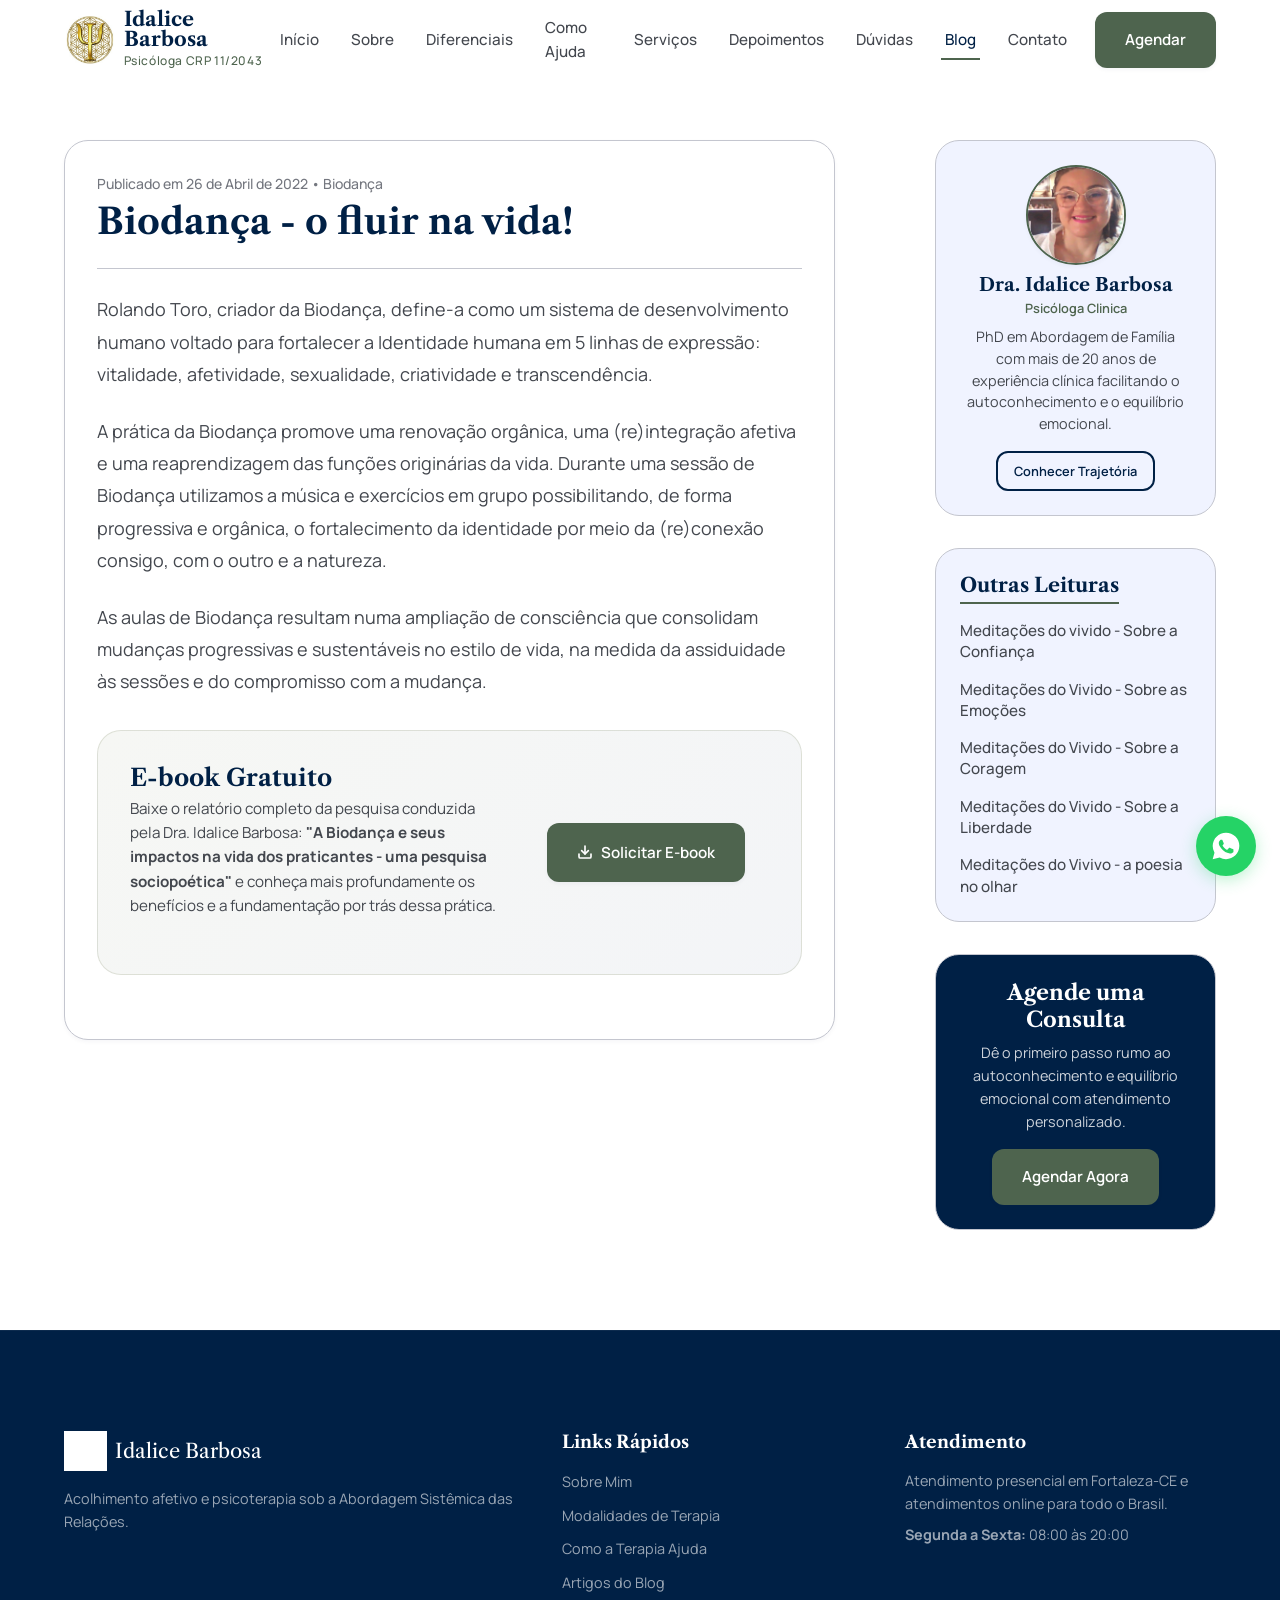
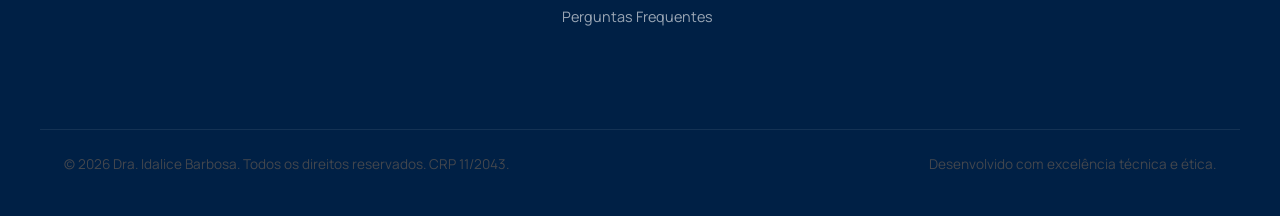
==== artigos/biodanca.html @ 225804a1 "first commit" ====
<!DOCTYPE html>
<html lang="pt-BR">
<head>
  <meta charset="utf-8">
  <meta name="viewport" content="width=device-width, initial-scale=1.0">
  <meta http-equiv="X-UA-Compatible" content="IE=edge">
  
  <!-- SEO Meta Tags -->
  <title>Biodança - O Fluir na Vida! | Dra. Idalice Barbosa</title>
  <meta name="description" content="Entenda o que é a Biodança, seus pilares de desenvolvimento humano e os impactos da prática na qualidade de vida e saúde.">
  
  <!-- Favicon -->
  <link rel="icon" type="image/x-icon" href="../assets/images/logo.png">

  <!-- CSS Stylesheets -->
  <link rel="stylesheet" href="../css/style.css">
  <style>
    /* Specific styles for article page layout */
    .article-page {
      padding-top: 140px;
      padding-bottom: var(--space-2xl);
    }
    .article-container {
      display: grid;
      grid-template-columns: 1fr;
      gap: var(--space-2xl);
      align-items: start;
    }
    @media (min-width: 992px) {
      .article-container {
        grid-template-columns: 2.2fr 0.8fr;
      }
    }
    .article-body {
      background-color: var(--color-bg-primary);
      border-radius: var(--radius-lg);
      padding: var(--space-xl);
      box-shadow: var(--shadow-sm);
      border: 1px solid var(--border-color);
    }
    .article-header {
      margin-bottom: var(--space-lg);
      border-bottom: 1px solid var(--border-color);
      padding-bottom: var(--space-md);
    }
    .article-meta {
      font-size: 0.875rem;
      color: var(--color-text-light);
      margin-bottom: var(--space-xs);
      font-weight: 500;
    }
    .article-title {
      font-size: 2.25rem;
      color: var(--color-primary);
      margin-bottom: var(--space-sm);
      line-height: 1.25;
    }
    .article-content {
      font-size: 1.125rem;
      line-height: 1.8;
      color: var(--color-text-medium);
    }
    .article-content p {
      margin-bottom: var(--space-lg);
    }
    
    /* Ebook Card CTA within article */
    .ebook-promo-card {
      background: linear-gradient(135deg, rgba(79, 98, 40, 0.05) 0%, rgba(25, 54, 105, 0.05) 100%);
      border: 1px solid rgba(79, 98, 40, 0.15);
      border-radius: var(--radius-lg);
      padding: var(--space-xl);
      margin: var(--space-xl) 0;
      display: grid;
      grid-template-columns: 1fr;
      gap: var(--space-lg);
      align-items: center;
    }
    @media (min-width: 768px) {
      .ebook-promo-card {
        grid-template-columns: 1.8fr 1.2fr;
      }
    }
    .ebook-promo-title {
      font-family: var(--font-heading);
      color: var(--color-primary);
      font-size: 1.5rem;
      margin-bottom: var(--space-xs);
    }
    .ebook-promo-desc {
      font-size: 0.95rem;
      color: var(--color-text-medium);
      line-height: 1.6;
    }
    
    /* Sidebar styles */
    .sidebar {
      display: flex;
      flex-direction: column;
      gap: var(--space-xl);
    }
    .sidebar-widget {
      background-color: var(--color-bg-secondary);
      border: 1px solid var(--border-color);
      border-radius: var(--radius-lg);
      padding: var(--space-lg);
    }
    .sidebar-widget-title {
      font-size: 1.25rem;
      color: var(--color-primary);
      margin-bottom: var(--space-md);
      border-bottom: 2px solid var(--color-accent);
      padding-bottom: 4px;
      display: inline-block;
    }
    .sidebar-profile {
      text-align: center;
    }
    .sidebar-profile-img {
      width: 100px;
      height: 100px;
      border-radius: var(--radius-full);
      object-fit: cover;
      margin: 0 auto var(--space-sm) auto;
      box-shadow: var(--shadow-sm);
      border: 2px solid var(--color-accent);
    }
    .sidebar-profile-name {
      font-family: var(--font-heading);
      font-size: 1.15rem;
      font-weight: 700;
      color: var(--color-primary);
      margin-bottom: 2px;
    }
    .sidebar-profile-title {
      font-size: 0.8rem;
      color: var(--color-accent);
      font-weight: 600;
      margin-bottom: var(--space-sm);
    }
    .sidebar-profile-desc {
      font-size: 0.9rem;
      line-height: 1.5;
      color: var(--color-text-medium);
      margin-bottom: var(--space-md);
    }
    .sidebar-list {
      list-style: none;
      display: flex;
      flex-direction: column;
      gap: var(--space-md);
    }
    .sidebar-list-item a {
      font-size: 0.95rem;
      font-weight: 500;
      color: var(--color-text-medium);
      display: block;
      line-height: 1.4;
    }
    .sidebar-list-item a:hover {
      color: var(--color-accent);
    }
    .sidebar-cta-widget {
      background: linear-gradient(135deg, var(--color-primary) 0%, var(--color-bg-dark) 100%);
      color: var(--color-text-white);
      text-align: center;
    }
    .sidebar-cta-widget h3 {
      color: var(--color-text-white);
      font-size: 1.35rem;
      margin-bottom: var(--space-sm);
    }
    .sidebar-cta-widget p {
      color: rgba(255, 255, 255, 0.8);
      font-size: 0.9rem;
      margin-bottom: var(--space-md);
    }
  </style>
</head>
<body>

  <!-- ==========================================================================
       HEADER & NAVIGATION
       ========================================================================== -->
  <header class="header header-scrolled">
    <div class="container header-container">
      <a href="../index.html#top" class="logo-link" aria-label="Voltar à página inicial">
        <img src="../assets/images/logo.png" alt="Logotipo Dra. Idalice Barbosa" class="logo-img">
        <div class="logo-text">
          <span class="logo-title">Idalice Barbosa</span>
          <span class="logo-subtitle">Psicóloga CRP 11/2043</span>
        </div>
      </a>

      <!-- Desktop Navigation Menu -->
      <nav class="nav-menu" aria-label="Menu principal">
        <a href="../index.html#top" class="nav-link">Início</a>
        <a href="../index.html#sobre" class="nav-link">Sobre</a>
        <a href="../index.html#diferenciais" class="nav-link">Diferenciais</a>
        <a href="../index.html#como-ajuda" class="nav-link">Como Ajuda</a>
        <a href="../index.html#servicos" class="nav-link">Serviços</a>
        <a href="../index.html#depoimentos" class="nav-link">Depoimentos</a>
        <a href="../index.html#faq" class="nav-link">Dúvidas</a>
        <a href="../index.html#blog" class="nav-link active">Blog</a>
        <a href="../index.html#contato" class="nav-link">Contato</a>
        <a href="#agendar" class="btn btn-accent open-modal-btn">Agendar</a>
      </nav>

      <!-- Mobile Hamburger Button -->
      <button class="burger-btn" aria-label="Abrir menu" aria-controls="mobile-navigation" aria-expanded="false">
        <span class="burger-line"></span>
        <span class="burger-line"></span>
        <span class="burger-line"></span>
      </button>
    </div>

    <!-- Mobile Navigation Drawer -->
    <nav class="mobile-nav" id="mobile-navigation" aria-label="Menu mobile">
      <a href="../index.html#top" class="mobile-nav-link">Início</a>
      <a href="../index.html#sobre" class="mobile-nav-link">Sobre</a>
      <a href="../index.html#diferenciais" class="mobile-nav-link">Diferenciais</a>
      <a href="../index.html#como-ajuda" class="mobile-nav-link">Como Ajuda</a>
      <a href="../index.html#servicos" class="mobile-nav-link">Serviços</a>
      <a href="../index.html#depoimentos" class="mobile-nav-link">Depoimentos</a>
      <a href="../index.html#faq" class="mobile-nav-link">Dúvidas</a>
      <a href="../index.html#blog" class="mobile-nav-link active">Blog</a>
      <a href="../index.html#contato" class="mobile-nav-link">Contato</a>
      <a href="#agendar" class="btn btn-accent open-modal-btn" style="margin-top: var(--space-md);">Agendar Consulta</a>
    </nav>
    <div class="mobile-nav-overlay" aria-hidden="true"></div>
  </header>

  <!-- ==========================================================================
       MAIN CONTENT - ARTICLE
       ========================================================================== -->
  <main class="article-page">
    <div class="container article-container">
      <!-- Article Body -->
      <article class="article-body">
        <div class="article-header">
          <div class="article-meta">Publicado em 26 de Abril de 2022 • Biodança</div>
          <h1 class="article-title">Biodança - o fluir na vida!</h1>
        </div>
        <div class="article-content">
          <p>Rolando Toro, criador da Biodança, define-a como um sistema de desenvolvimento humano voltado para fortalecer a Identidade humana em 5 linhas de expressão: vitalidade, afetividade, sexualidade, criatividade e transcendência.</p>
          <p>A prática da Biodança promove uma renovação orgânica, uma (re)integração afetiva e uma reaprendizagem das funções originárias da vida. Durante uma sessão de Biodança utilizamos a música e exercícios em grupo possibilitando, de forma progressiva e orgânica, o fortalecimento da identidade por meio da (re)conexão consigo, com o outro e a natureza.</p>
          <p>As aulas de Biodança resultam numa ampliação de consciência que consolidam mudanças progressivas e sustentáveis no estilo de vida, na medida da assiduidade às sessões e do compromisso com a mudança.</p>
          
          <div class="ebook-promo-card">
            <div>
              <h3 class="ebook-promo-title">E-book Gratuito</h3>
              <p class="ebook-promo-desc">Baixe o relatório completo da pesquisa conduzida pela Dra. Idalice Barbosa: <strong>"A Biodança e seus impactos na vida dos praticantes - uma pesquisa sociopoética"</strong> e conheça mais profundamente os benefícios e a fundamentação por trás dessa prática.</p>
            </div>
            <div style="text-align: center;">
              <a href="https://wa.me/558599381776?text=Olá%20Dra.%20Idalice!%20Gostaria%20de%20receber%20o%20e-book%20da%20sua%20pesquisa%20sobre%20Biodança%20e%20seus%20impactos." target="_blank" rel="noopener noreferrer" class="btn btn-accent" style="display: inline-flex; align-items: center; justify-content: center; gap: 8px;">
                <svg xmlns="http://www.w3.org/2000/svg" width="16" height="16" viewBox="0 0 24 24" fill="none" stroke="currentColor" stroke-width="2.5" stroke-linecap="round" stroke-linejoin="round"><path d="M21 15v4a2 2 0 0 1-2 2H5a2 2 0 0 1-2-2v-4"></path><polyline points="7 10 12 15 17 10"></polyline><line x1="12" y1="15" x2="12" y2="3"></line></svg>
                Solicitar E-book
              </a>
            </div>
          </div>
        </div>
      </article>

      <!-- Sidebar -->
      <aside class="sidebar">
        <!-- Profile Widget -->
        <div class="sidebar-widget sidebar-profile">
          <img src="../assets/images/profile.png" alt="Dra. Idalice Barbosa" class="sidebar-profile-img">
          <h4 class="sidebar-profile-name">Dra. Idalice Barbosa</h4>
          <div class="sidebar-profile-title">Psicóloga Clinica</div>
          <p class="sidebar-profile-desc">PhD em Abordagem de Família com mais de 20 anos de experiência clínica facilitando o autoconhecimento e o equilíbrio emocional.</p>
          <a href="../index.html#sobre" class="btn btn-secondary" style="font-size: 0.8rem; padding: 0.5rem 1rem; min-height: auto;">Conhecer Trajetória</a>
        </div>

        <!-- Read More Widget -->
        <div class="sidebar-widget">
          <h4 class="sidebar-widget-title">Outras Leituras</h4>
          <ul class="sidebar-list">
            <li class="sidebar-list-item"><a href="confianca.html">Meditações do vivido - Sobre a Confiança</a></li>
            <li class="sidebar-list-item"><a href="emocoes.html">Meditações do Vivido - Sobre as Emoções</a></li>
            <li class="sidebar-list-item"><a href="coragem.html">Meditações do Vivido - Sobre a Coragem</a></li>
            <li class="sidebar-list-item"><a href="liberdade.html">Meditações do Vivido - Sobre a Liberdade</a></li>
            <li class="sidebar-list-item"><a href="poesia.html">Meditações do Vivivo - a poesia no olhar</a></li>
          </ul>
        </div>

        <!-- CTA Widget -->
        <div class="sidebar-widget sidebar-cta-widget">
          <h3>Agende uma Consulta</h3>
          <p>Dê o primeiro passo rumo ao autoconhecimento e equilíbrio emocional com atendimento personalizado.</p>
          <a href="#agendar" class="btn btn-accent open-modal-btn">Agendar Agora</a>
        </div>
      </aside>
    </div>
  </main>

  <!-- ==========================================================================
       FOOTER (RODAPÉ)
       ========================================================================== -->
  <footer class="footer">
    <div class="container footer-grid">
      <div class="footer-brand">
        <div class="footer-logo">
          <img src="../assets/images/logo.png" alt="Logo Dra. Idalice Barbosa" class="footer-logo-img">
          <span class="footer-logo-title">Idalice Barbosa</span>
        </div>
        <p style="color: rgba(255, 255, 255, 0.6); font-size: 0.9rem; margin-top: 8px;">Acolhimento afetivo e psicoterapia sob a Abordagem Sistêmica das Relações.</p>
      </div>

      <div>
        <h3 class="footer-links-title">Links Rápidos</h3>
        <ul class="footer-links-list">
          <li><a href="../index.html#sobre" class="footer-link">Sobre Mim</a></li>
          <li><a href="../index.html#servicos" class="footer-link">Modalidades de Terapia</a></li>
          <li><a href="../index.html#como-ajuda" class="footer-link">Como a Terapia Ajuda</a></li>
          <li><a href="../index.html#blog" class="footer-link">Artigos do Blog</a></li>
          <li><a href="../index.html#faq" class="footer-link">Perguntas Frequentes</a></li>
        </ul>
      </div>

      <div>
        <h3 class="footer-links-title">Atendimento</h3>
        <p style="color: rgba(255, 255, 255, 0.6); font-size: 0.9rem; margin-bottom: 8px;">Atendimento presencial em Fortaleza-CE e atendimentos online para todo o Brasil.</p>
        <p style="color: rgba(255, 255, 255, 0.6); font-size: 0.9rem;"><strong>Segunda a Sexta:</strong> 08:00 às 20:00</p>
      </div>
    </div>

    <div class="container footer-bottom">
      <p>&copy; 2026 Dra. Idalice Barbosa. Todos os direitos reservados. CRP 11/2043.</p>
      <p>Desenvolvido com excelência técnica e ética.</p>
    </div>
  </footer>

  <!-- ==========================================================================
       FLOATING WHATSAPP BUTTON
       ========================================================================== -->
  <a href="https://wa.me/558599381776" class="whatsapp-float" target="_blank" rel="noopener noreferrer" aria-label="Falar conosco no WhatsApp">
    <svg class="whatsapp-float-icon" viewBox="0 0 24 24" fill="currentColor">
      <path d="M12.012 2c-5.506 0-9.989 4.478-9.99 9.984a9.96 9.96 0 001.333 4.993L2 22l5.233-1.371a9.936 9.936 0 004.777 1.223h.005c5.505 0 9.99-4.478 9.99-9.984 0-2.669-1.038-5.176-2.924-7.062C17.195 3.018 14.685 2 12.012 2zm5.799 14.186c-.255.72-1.487 1.41-2.037 1.484-.5.068-1.147.126-3.328-.731-2.791-1.099-4.59-3.955-4.73-4.143-.14-.188-1.127-1.499-1.127-2.859 0-1.36.707-2.029.962-2.302.254-.274.554-.342.738-.342.185 0 .37.001.53.009.168.008.397-.033.62.512.228.557.78 1.901.848 2.037.067.137.112.296.022.478-.09.182-.136.296-.272.455-.136.159-.286.356-.408.478-.137.137-.28.285-.12.56.16.274.707 1.164 1.516 1.884.64.57 1.184.945 1.488 1.082.304.137.48.114.661-.09.182-.205.78-.91.988-1.22.208-.31.416-.25.702-.148.286.103 1.815.856 2.127 1.01.312.155.52.229.596.36.076.13.076.755-.179 1.474z"/>
    </svg>
  </a>

  <!-- ==========================================================================
       APPOINTMENT MODAL FORM
       ========================================================================== -->
  <div class="modal" id="appointment-modal" aria-hidden="true" role="dialog" aria-labelledby="modal-title">
    <div class="modal-content">
      <div class="modal-header">
        <h3 id="modal-title">Solicitar Agendamento</h3>
        <button class="modal-close-btn" aria-label="Fechar modal">
          <svg xmlns="http://www.w3.org/2000/svg" width="24" height="24" viewBox="0 0 24 24" fill="none" stroke="currentColor" stroke-width="2" stroke-linecap="round" stroke-linejoin="round"><line x1="18" y1="6" x2="6" y2="18"></line><line x1="6" y1="6" x2="18" y2="18"></line></svg>
        </button>
      </div>
      <div class="modal-body">
        <form class="modal-form">
          <div class="form-group">
            <label for="form-name" class="form-label">Seu Nome Completo *</label>
            <input type="text" id="form-name" class="form-control" required placeholder="Digite seu nome completo">
          </div>
          <div class="form-group">
            <label for="form-phone" class="form-label">Seu Telefone / WhatsApp *</label>
            <input type="tel" id="form-phone" class="form-control" required placeholder="(85) 99999-9999">
          </div>
          <div class="form-group">
            <label for="form-service" class="form-label">Serviço de Interesse *</label>
            <select id="form-service" class="form-control" required>
              <option value="" disabled selected>Selecione um serviço</option>
              <option value="Terapia particular">Terapia particular (Fortaleza ou Online)</option>
              <option value="Conflito Familiar em foco">Conflito Familiar em foco</option>
              <option value="Constelação Familiar">Constelação Familiar</option>
              <option value="Dúvidas gerais">Outros serviços / Dúvidas</option>
            </select>
          </div>
          <div class="form-group">
            <label for="form-message" class="form-label">Mensagem ou Observação</label>
            <textarea id="form-message" class="form-control" rows="4" placeholder="Ex: Gostaria de atendimento online no turno da noite..."></textarea>
          </div>
          <button type="submit" class="btn btn-primary" style="width: 100%; justify-content: center; margin-top: var(--space-md);">
            Enviar Solicitação por WhatsApp
          </button>
        </form>
      </div>
    </div>
  </div>

  <!-- JavaScript Scripts -->
  <script src="../js/main.js"></script>
</body>
</html>
---- css/style.css ----
@import url('https://fonts.googleapis.com/css2?family=Libre+Caslon+Text:ital,wght@0,400;0,700;1,400&family=Manrope:wght@400;500;600;700&display=swap');

/* ==========================================================================
   DESIGN SYSTEM - DRA. IDALICE BARBOSA (v3 — Organic Edition)
   ========================================================================== */

:root {
  /* ── New Brand Palette (matches reference design) ── */
  --color-primary:         #002045;   /* Deep Navy */
  --color-primary-light:   #d6e3ff;   /* Primary Fixed */
  --color-primary-medium:  #455f88;
  --color-accent:          #4e644e;   /* Sage Green (secondary) */
  --color-accent-light:    #cee6cb;   /* Secondary container */
  --color-accent-medium:   #374c38;

  /* New semantic color tokens (from reference palette) */
  --c-primary:             #002045;
  --c-secondary:           #4e644e;
  --c-secondary-fixed:     #d0e9ce;
  --c-secondary-container: #cee6cb;
  --c-primary-container:   #1a365d;
  --c-on-primary:          #ffffff;
  --c-on-secondary:        #ffffff;
  --c-surface:             #f9f9ff;
  --c-surface-low:         #f0f3ff;
  --c-surface-container:   #e7eeff;
  --c-surface-high:        #dee8ff;
  --c-on-surface:          #111c2c;
  --c-on-surface-variant:  #43474e;
  --c-outline:             #74777f;
  --c-outline-variant:     #c4c6cf;

  /* Legacy alias (keeps existing sections working) */
  --color-bg-primary:      #ffffff;
  --color-bg-secondary:    #f0f3ff;
  --color-bg-dark:         #002045;
  --color-bg-glass:        rgba(255, 255, 255, 0.85);
  --color-text-dark:       #111c2c;
  --color-text-medium:     #43474e;
  --color-text-light:      #74777f;
  --color-text-white:      #ffffff;
  --border-color:          #c4c6cf;
  --border-glass:          rgba(0, 32, 69, 0.08);
  --ring-color:            hsla(218, 62%, 25%, 0.15);

  /* ── New Typography ── */
  --font-heading: 'Libre Caslon Text', serif;
  --font-body:    'Manrope', sans-serif;

  /* ── Spacing ── */
  --space-xs:  0.25rem;
  --space-sm:  0.5rem;
  --space-md:  1rem;
  --space-lg:  1.5rem;
  --space-xl:  2rem;
  --space-2xl: 3.75rem;
  --space-3xl: 5rem;

  /* ── Shadows ── */
  --shadow-sm: 0 2px 4px rgba(0, 32, 69, 0.04);
  --shadow-md: 0 8px 24px rgba(0, 32, 69, 0.08);
  --shadow-lg: 0 16px 36px rgba(0, 32, 69, 0.12);
  --shadow-xl: 0 24px 50px rgba(0, 32, 69, 0.16);

  /* ── Border Radius ── */
  --radius-sm:   6px;
  --radius-md:   12px;
  --radius-lg:   24px;
  --radius-full: 9999px;

  /* ── Transitions ── */
  --transition-fast:   150ms cubic-bezier(0.4, 0, 0.2, 1);
  --transition-normal: 300ms cubic-bezier(0.4, 0, 0.2, 1);
  --transition-slow:   500ms cubic-bezier(0.22, 1, 0.36, 1);
}


/* ==========================================================================
   RESET & BASE STYLES
   ========================================================================== */

*, *::before, *::after {
  box-sizing: border-box;
  margin: 0;
  padding: 0;
}

html {
  font-size: 16px;
  scroll-behavior: smooth;
  -webkit-text-size-adjust: 100%;
}

body {
  font-family: var(--font-body);
  font-size: 1rem;
  line-height: 1.6;
  color: var(--color-text-dark);
  background-color: var(--color-bg-primary);
  overflow-x: hidden;
  -webkit-font-smoothing: antialiased;
  -moz-osx-font-smoothing: grayscale;
}

/* Typography Base */
h1, h2, h3, h4, h5, h6 {
  font-family: var(--font-heading);
  color: var(--color-primary);
  line-height: 1.25;
  font-weight: 700;
}

h1 { font-size: 2.5rem; }
h2 { font-size: 2rem; }
h3 { font-size: 1.5rem; }
h4 { font-size: 1.25rem; }

p {
  color: var(--color-text-medium);
  margin-bottom: 1rem;
}

a {
  color: inherit;
  text-decoration: none;
  transition: var(--transition-fast);
}

img {
  max-width: 100%;
  height: auto;
  display: block;
}

button, input, textarea, select {
  font: inherit;
}

/* Accessibility */
:focus-visible {
  outline: 3px solid var(--color-accent);
  outline-offset: 3px;
}

.sr-only {
  position: absolute;
  width: 1px;
  height: 1px;
  padding: 0;
  margin: -1px;
  overflow: hidden;
  clip: rect(0, 0, 0, 0);
  border: 0;
}

.cursor-pointer {
  cursor: pointer;
}

/* ==========================================================================
   LAYOUT UTILITIES
   ========================================================================== */

.container {
  width: 100%;
  max-width: 1200px;
  margin-left: auto;
  margin-right: auto;
  padding-left: var(--space-lg);
  padding-right: var(--space-lg);
}

.section {
  padding-top: var(--space-2xl);
  padding-bottom: var(--space-2xl);
}

.section-bg {
  background-color: var(--color-bg-secondary);
}

.text-center { text-align: center; }

/* Grid System */
.grid-2 {
  display: grid;
  grid-template-columns: 1fr;
  gap: var(--space-xl);
}

.grid-3 {
  display: grid;
  grid-template-columns: 1fr;
  gap: var(--space-lg);
}

/* Flex Alignments */
.flex-center {
  display: flex;
  justify-content: center;
  align-items: center;
}

/* Section Headers */
.section-header {
  max-width: 700px;
  margin: 0 auto var(--space-2xl) auto;
}

.section-tag {
  font-family: var(--font-body);
  font-size: 0.875rem;
  font-weight: 600;
  text-transform: uppercase;
  letter-spacing: 0.1em;
  color: var(--color-accent);
  margin-bottom: var(--space-xs);
  display: inline-block;
}

.section-title {
  margin-bottom: var(--space-sm);
  position: relative;
}

.section-subtitle {
  font-size: 1.125rem;
  color: var(--color-text-medium);
  font-weight: 400;
}

/* ==========================================================================
   BUTTONS & CTAS
   ========================================================================== */

.btn {
  display: inline-flex;
  align-items: center;
  justify-content: center;
  padding: 0.875rem 1.75rem;
  border-radius: var(--radius-md);
  font-weight: 600;
  font-size: 0.95rem;
  transition: all var(--transition-normal);
  cursor: pointer;
  border: 2px solid transparent;
  text-align: center;
  min-height: 48px; /* Touch target */
}

.btn-primary {
  background-color: var(--color-primary);
  color: var(--color-text-white);
  box-shadow: var(--shadow-sm);
}

.btn-primary:hover {
  background-color: var(--color-primary-medium);
  transform: translateY(-2px);
  box-shadow: var(--shadow-md);
}

.btn-secondary {
  background-color: transparent;
  color: var(--color-primary);
  border-color: var(--color-primary);
}

.btn-secondary:hover {
  background-color: var(--color-primary-light);
  transform: translateY(-2px);
}

.btn-accent {
  background-color: var(--color-accent);
  color: var(--color-text-white);
  box-shadow: var(--shadow-sm);
}

.btn-accent:hover {
  background-color: var(--color-accent-medium);
  transform: translateY(-2px);
  box-shadow: var(--shadow-md);
}

.btn-outline-white {
  background-color: transparent;
  color: var(--color-text-white);
  border-color: var(--color-text-white);
}

.btn-outline-white:hover {
  background-color: var(--color-text-white);
  color: var(--color-primary);
  transform: translateY(-2px);
}

.btn-group {
  display: flex;
  flex-direction: column;
  gap: var(--space-sm);
  margin-top: var(--space-md);
}

/* ==========================================================================
   HEADER & NAVIGATION
   ========================================================================== */

.header {
  position: fixed;
  top: 0;
  left: 0;
  right: 0;
  z-index: 1000;
  background-color: transparent;
  border-bottom: 1px solid transparent;
  transition: all var(--transition-normal);
}

.header-scrolled {
  background-color: var(--color-bg-glass);
  backdrop-filter: blur(12px);
  box-shadow: var(--shadow-sm);
  border-bottom: 1px solid var(--border-glass);
}

.header-container {
  display: flex;
  justify-content: space-between;
  align-items: center;
  height: 80px;
  transition: height var(--transition-normal);
}

.header-scrolled .header-container {
  height: 64px;
}

.logo-link {
  display: flex;
  align-items: center;
  gap: var(--space-sm);
}

.logo-img {
  height: 48px;
  width: auto;
  transition: height var(--transition-normal);
}

.header-scrolled .logo-img {
  height: 40px;
}

.logo-text {
  display: flex;
  flex-direction: column;
}

.logo-title {
  font-family: var(--font-heading);
  font-size: 1.25rem;
  font-weight: 700;
  color: var(--color-primary);
  line-height: 1;
}

.logo-subtitle {
  font-size: 0.75rem;
  font-weight: 500;
  color: var(--color-accent);
  letter-spacing: 0.05em;
  margin-top: 2px;
}

/* Desktop Menu */
.nav-menu {
  display: none;
}

.nav-link {
  font-size: 0.95rem;
  font-weight: 500;
  color: var(--color-text-medium);
  padding: 0.5rem 0.25rem;
  position: relative;
}

.nav-link::after {
  content: '';
  position: absolute;
  bottom: 0;
  left: 0;
  width: 100%;
  height: 2px;
  background-color: var(--color-accent);
  transform: scaleX(0);
  transform-origin: right;
  transition: transform var(--transition-normal);
}

.nav-link:hover, .nav-link.active {
  color: var(--color-primary);
}

.nav-link:hover::after, .nav-link.active::after {
  transform: scaleX(1);
  transform-origin: left;
}

/* Menu Burger Mobile */
.burger-btn {
  background: transparent;
  border: none;
  cursor: pointer;
  display: flex;
  flex-direction: column;
  justify-content: space-between;
  width: 24px;
  height: 18px;
  z-index: 1100;
}

.burger-line {
  width: 100%;
  height: 2px;
  background-color: var(--color-primary);
  transition: all var(--transition-normal);
  transform-origin: left;
}

.burger-open .burger-line:first-child {
  transform: rotate(45deg) translate(2px, -1px);
}

.burger-open .burger-line:nth-child(2) {
  opacity: 0;
  transform: scale(0);
}

.burger-open .burger-line:last-child {
  transform: rotate(-45deg) translate(1px, 1px);
}

/* Mobile Sidebar Drawer */
.mobile-nav {
  position: fixed;
  top: 0;
  right: -100%;
  width: 280px;
  height: 100vh;
  background-color: var(--color-bg-primary);
  z-index: 1050;
  box-shadow: var(--shadow-xl);
  padding: 100px var(--space-lg) var(--space-xl) var(--space-lg);
  display: flex;
  flex-direction: column;
  gap: var(--space-lg);
  transition: right var(--transition-normal) ease-in-out;
}

.mobile-nav-open {
  right: 0;
}

.mobile-nav-overlay {
  position: fixed;
  top: 0;
  left: 0;
  width: 100%;
  height: 100vh;
  background-color: rgba(25, 54, 105, 0.4);
  backdrop-filter: blur(4px);
  z-index: 1020;
  opacity: 0;
  pointer-events: none;
  transition: opacity var(--transition-normal);
}

.mobile-nav-overlay-active {
  opacity: 1;
  pointer-events: auto;
}

.mobile-nav-link {
  font-size: 1.125rem;
  font-weight: 500;
  color: var(--color-text-dark);
  padding: 0.5rem 0;
}

.mobile-nav-link.active {
  color: var(--color-accent);
  font-weight: 600;
}

/* ==========================================================================
   SEÇÃO 1 — HERO ORGANIC (NEW DESIGN)
   ========================================================================== */

/* ── Organic background gradient ── */
.hero-organic {
  position: relative;
  min-height: 100vh;
  display: flex;
  align-items: center;
  overflow: hidden;
  background:
    radial-gradient(circle at 10% 10%, rgba(0, 32, 69, 0.07) 0%, transparent 40%),
    radial-gradient(circle at 90% 90%, rgba(206, 230, 203, 0.45) 0%, transparent 40%),
    radial-gradient(circle at 50% 50%, #f9f9ff 0%, rgba(231, 238, 255, 0.3) 100%);
  padding-bottom: 64px; /* space for wave */
}

/* ── Fluid background blobs ── */
.hero-blob {
  position: absolute;
  border-radius: var(--radius-full);
  filter: blur(90px);
  pointer-events: none;
  z-index: 0;
}
.hero-blob-1 {
  width: 500px;
  height: 500px;
  background: rgba(206, 230, 203, 0.22);
  top: -60px;
  right: -10%;
  animation: blobPulse 8s ease-in-out infinite;
}
.hero-blob-2 {
  width: 400px;
  height: 400px;
  background: rgba(0, 32, 69, 0.05);
  bottom: 20px;
  left: -8%;
}

@keyframes blobPulse {
  0%, 100% { opacity: 0.7; transform: scale(1); }
  50%       { opacity: 1;   transform: scale(1.08); }
}

/* ── Container & Grid ── */
.hero-organic-container {
  width: 100%;
  max-width: 1200px;
  margin: 0 auto;
  padding: 7rem 1.25rem 3rem;   /* 7rem top = 80px header + 32px breathing room */
  position: relative;
  z-index: 2;
}

.hero-organic-grid {
  display: grid;
  grid-template-columns: 1fr;
  gap: 3rem;
  align-items: center;
}

@media (min-width: 1024px) {
  .hero-organic-grid {
    grid-template-columns: 7fr 5fr;
    gap: 4rem;
  }
}

/* ── Content Column ── */
.hero-content-col {
  display: flex;
  flex-direction: column;
  align-items: flex-start;
  order: 2;
}

@media (min-width: 1024px) {
  .hero-content-col { order: 1; }
}

/* Pill / badge */
.hero-pill {
  display: inline-flex;
  align-items: center;
  gap: 8px;
  padding: 8px 18px;
  border-radius: var(--radius-full);
  background: rgba(255, 255, 255, 0.85);
  backdrop-filter: blur(8px);
  border: 1px solid rgba(78, 100, 78, 0.15);
  font-size: 0.85rem;
  font-weight: 600;
  font-family: var(--font-body);
  color: var(--c-secondary);
  box-shadow: 0 2px 8px rgba(0, 0, 0, 0.06);
  margin-bottom: 1.75rem;
  letter-spacing: 0.01em;
}

/* Main heading */
.hero-organic-title {
  font-family: var(--font-heading);
  font-size: clamp(2.2rem, 5vw, 3.75rem);
  font-weight: 700;
  color: var(--c-primary);
  line-height: 1.1;
  letter-spacing: -0.02em;
  margin-bottom: 2rem;
}

.hero-serif-italic {
  font-family: 'Libre Caslon Text', serif;
  font-style: italic;
  font-weight: 400;
  color: var(--c-secondary);
}

/* Body text with accent bar */
.hero-body-wrap {
  position: relative;
  margin-bottom: 2.25rem;
  padding-left: 1.25rem;
}

.hero-accent-bar {
  position: absolute;
  left: 0;
  top: 0;
  bottom: 0;
  width: 3px;
  border-radius: var(--radius-full);
  background: rgba(78, 100, 78, 0.25);
}

.hero-organic-subtitle {
  font-family: var(--font-body);
  font-size: 1.1rem;
  line-height: 1.75;
  color: var(--c-on-surface-variant);
  max-width: 560px;
}

/* CTA Buttons */
.hero-organic-btns {
  display: flex;
  flex-wrap: wrap;
  gap: 1rem;
  margin-bottom: 2.5rem;
  width: 100%;
}

.btn-hero-primary {
  display: inline-flex;
  align-items: center;
  gap: 10px;
  background-color: var(--c-primary);
  color: #ffffff;
  padding: 1rem 2rem;
  border-radius: var(--radius-full);
  font-family: var(--font-body);
  font-size: 0.88rem;
  font-weight: 700;
  letter-spacing: 0.04em;
  text-transform: uppercase;
  cursor: pointer;
  border: none;
  text-decoration: none;
  transition: all var(--transition-slow);
  box-shadow: 0 4px 20px rgba(0, 32, 69, 0.2);
}

.btn-hero-primary:hover {
  transform: translateY(-2px);
  box-shadow: 0 8px 32px rgba(0, 32, 69, 0.3);
  background-color: #001530;
}

.btn-hero-secondary {
  display: inline-flex;
  align-items: center;
  gap: 10px;
  background-color: #ffffff;
  color: var(--c-secondary);
  padding: 1rem 2rem;
  border-radius: var(--radius-full);
  font-family: var(--font-body);
  font-size: 0.88rem;
  font-weight: 700;
  letter-spacing: 0.04em;
  text-transform: uppercase;
  cursor: pointer;
  border: 2px solid rgba(78, 100, 78, 0.25);
  text-decoration: none;
  transition: all var(--transition-normal);
  box-shadow: 0 2px 8px rgba(0, 0, 0, 0.06);
}

.btn-hero-secondary:hover {
  background-color: var(--c-secondary);
  color: #ffffff;
  border-color: var(--c-secondary);
  transform: translateY(-1px);
}

/* Trust row */
.hero-trust-row {
  display: flex;
  align-items: center;
  gap: 1rem;
}

.hero-trust-icons {
  display: flex;
  margin-right: 4px;
}

.hero-trust-icon {
  width: 44px;
  height: 44px;
  border-radius: var(--radius-full);
  display: flex;
  align-items: center;
  justify-content: center;
  border: 3px solid #ffffff;
  box-shadow: 0 2px 8px rgba(0,0,0,0.10);
  margin-right: -12px;
}

.hero-trust-icon--green {
  background-color: var(--c-secondary-container);
  color: var(--c-secondary);
}

.hero-trust-icon--blue {
  background-color: #d6e3ff;
  color: var(--c-primary);
}

.hero-trust-text { line-height: 1.4; }

.hero-trust-title {
  font-family: var(--font-body);
  font-weight: 700;
  font-size: 0.875rem;
  color: var(--c-primary);
}

.hero-trust-sub {
  font-family: var(--font-body);
  font-size: 0.775rem;
  color: var(--c-on-surface-variant);
  opacity: 0.8;
}

/* ── Image Column ── */
.hero-image-col {
  display: flex;
  justify-content: center;
  align-items: flex-start;
  order: 1;
}

@media (min-width: 1024px) {
  .hero-image-col { order: 2; }
}

.hero-organic-frame {
  position: relative;
  width: 100%;
  max-width: 440px;
  height: 540px;              /* tall enough for bust photo */
  animation: softFloat 6s ease-in-out infinite;
  flex-shrink: 0;
}

@keyframes softFloat {
  0%, 100% { transform: translateY(0); }
  50%       { transform: translateY(-14px); }
}

/* Glow blob behind the photo */
.hero-glow-blob {
  position: absolute;
  inset: -10%;
  background: rgba(206, 230, 203, 0.5);
  border-radius: 60% 40% 30% 70% / 60% 30% 70% 40%;
  transform: rotate(-8deg);
  filter: blur(32px);
  z-index: 0;
}

/* Organic photo mask — uses border-radius blob, always fills frame */
.hero-photo-mask {
  position: absolute;
  inset: 0;                  /* fills entire .hero-organic-frame */
  overflow: hidden;
  border-radius: 55% 45% 48% 52% / 50% 46% 54% 50%;  /* soft organic blob */
  z-index: 1;
  box-shadow: 0 24px 64px rgba(0, 32, 69, 0.22);
  transition: border-radius 0.8s ease;
}

.hero-photo-mask:hover {
  border-radius: 44% 56% 38% 62% / 44% 58% 42% 56%;
}

.hero-organic-img {
  width: 100%;
  height: 100%;
  object-fit: cover;
  object-position: center 15%;  /* center face in frame */
  display: block;
  transition: transform 1.2s ease, filter 1.2s ease;
  filter: grayscale(5%);
}

.hero-photo-mask:hover .hero-organic-img {
  transform: scale(1.05);
  filter: grayscale(0%);
}

.hero-photo-inner-shadow {
  position: absolute;
  inset: 0;
  box-shadow: inset 0 0 50px rgba(0, 0, 0, 0.08);
  border-radius: inherit;
  pointer-events: none;
  z-index: 2;
}

/* Floating review badge */
.hero-review-badge {
  position: absolute;
  bottom: -8px;
  right: -8px;
  background: rgba(255, 255, 255, 0.97);
  backdrop-filter: blur(10px);
  padding: 1rem 1.25rem;
  border-radius: 1.5rem;
  box-shadow: 0 8px 32px rgba(0, 32, 69, 0.14);
  border: 1px solid rgba(78, 100, 78, 0.08);
  max-width: 210px;
  z-index: 10;
  display: none;
}

@media (min-width: 768px) {
  .hero-review-badge { display: block; }
}

.hero-review-stars {
  display: flex;
  gap: 2px;
  color: var(--c-secondary);
  margin-bottom: 8px;
}

.hero-review-text {
  font-family: var(--font-body);
  font-size: 0.78rem;
  font-weight: 500;
  color: var(--c-primary);
  font-style: italic;
  line-height: 1.45;
}

/* ── Wavy bottom separator ── */
.hero-wave {
  position: absolute;
  bottom: -2px;
  left: 0;
  width: 100%;
  overflow: hidden;
  line-height: 0;
  transform: rotate(180deg);
  z-index: 3;
}

.hero-wave svg {
  display: block;
  width: calc(100% + 1.3px);
  height: 64px;
  position: relative;
}

/* ==========================================================================
   SEÇÃO 1B — CARE INDICATORS
   ========================================================================== */

.care-indicators {
  background-color: var(--c-surface-low);
  padding: var(--space-2xl) 0;
}

.care-indicators-grid {
  display: grid;
  grid-template-columns: repeat(2, 1fr);
  gap: 1.25rem;
}

@media (min-width: 768px) {
  .care-indicators-grid {
    grid-template-columns: repeat(4, 1fr);
    gap: 2rem;
  }
}

.care-card {
  display: flex;
  flex-direction: column;
  align-items: center;
  text-align: center;
  padding: 1.5rem 1rem;
  background: #ffffff;
  border-radius: 1.5rem;
  border: 1px solid rgba(78, 100, 78, 0.07);
  box-shadow: 0 2px 8px rgba(0, 32, 69, 0.05);
  transition: transform var(--transition-normal), box-shadow var(--transition-normal);
  gap: 1rem;
}

.care-card:hover {
  transform: translateY(-4px);
  box-shadow: 0 8px 24px rgba(0, 32, 69, 0.1);
}

.care-icon {
  width: 56px;
  height: 56px;
  border-radius: 1rem;
  display: flex;
  align-items: center;
  justify-content: center;
}

.care-icon--green {
  background-color: rgba(206, 230, 203, 0.45);
  color: var(--c-secondary);
}

.care-label {
  font-family: var(--font-body);
  font-size: 0.875rem;
  font-weight: 700;
  letter-spacing: 0.02em;
  color: var(--c-primary);
}

/* Responsive visibility helpers (kept for compatibility) */
@media (max-width: 767px) {
  .hidden-sm, .hidden-xs { display: none !important; }
}
@media (min-width: 768px) {
  .hidden-md, .hidden-lg { display: none !important; }
}



/* ==========================================================================
   SEÇÃO 2 - SOBRE A PSICÓLOGA
   ========================================================================== */

.about-new-layout {
  display: flex;
  flex-direction: column;
  gap: var(--space-xl);
}

.about-symptoms-box {
  background-color: var(--color-accent-light);
  border: 1px solid rgba(79, 98, 40, 0.15);
  border-radius: var(--radius-lg);
  padding: var(--space-xl);
  max-width: 800px;
  margin: 0 auto var(--space-xl) auto;
  box-shadow: var(--shadow-sm);
}

.symptoms-title {
  font-size: 1.35rem;
  color: var(--color-primary);
  margin-bottom: var(--space-md);
  font-weight: 700;
}

.symptoms-list {
  list-style: none;
  display: flex;
  flex-direction: column;
  gap: var(--space-md);
  margin-bottom: var(--space-md);
}

.symptoms-list li {
  display: flex;
  align-items: flex-start;
  gap: var(--space-sm);
  font-size: 1.05rem;
  color: var(--color-text-medium);
}

.symptom-bullet {
  color: var(--color-accent);
  flex-shrink: 0;
  margin-top: 4px;
}

.symptoms-footer {
  font-size: 0.95rem;
  font-style: italic;
  color: var(--color-text-medium);
  margin-top: var(--space-md);
  border-top: 1px dashed rgba(79, 98, 40, 0.2);
  padding-top: var(--space-sm);
  margin-bottom: 0;
}

.about-biography-block {
  display: grid;
  grid-template-columns: 1fr;
  gap: var(--space-xl);
  max-width: 1000px;
  margin: 0 auto;
  align-items: center;
}

@media (min-width: 768px) {
  .about-biography-block {
    grid-template-columns: 1fr 1fr;
  }
}

.biography-text p {
  font-size: 1.05rem;
  line-height: 1.8;
  color: var(--color-text-medium);
  margin-bottom: var(--space-md);
}

.biography-text p:last-child {
  margin-bottom: 0;
}

/* ==========================================================================
   SEÇÃO 3 - FLAT METRICS COUNTERS
   ========================================================================== */

.metrics-section {
  background-color: var(--color-primary);
  color: var(--color-text-white);
  padding: var(--space-xl) 0;
  border-bottom: 3px solid var(--color-accent);
}

.metrics-container {
  display: flex;
  flex-direction: column;
  align-items: center;
  justify-content: space-around;
  gap: var(--space-xl);
}

@media (min-width: 768px) {
  .metrics-container {
    flex-direction: row;
    gap: var(--space-md);
  }
}

.metric-card {
  text-align: center;
  max-width: 300px;
  flex: 1;
}

.metric-number {
  display: block;
  font-family: var(--font-heading);
  font-size: 2.75rem;
  font-weight: 700;
  color: var(--color-accent-light);
  line-height: 1.1;
  margin-bottom: var(--space-xs);
}

.metric-label {
  font-size: 0.95rem;
  color: rgba(255, 255, 255, 0.85);
  font-weight: 500;
}

.metric-divider {
  width: 80%;
  height: 1px;
  background-color: rgba(255, 255, 255, 0.15);
  display: block;
}

@media (min-width: 768px) {
  .metric-divider {
    width: 1px;
    height: 60px;
  }
}

/* ==========================================================================
   SEÇÃO 4 - COMO TE AJUDO (SERVICES ACCORDION) & ATENDIMENTO ONLINE
   ========================================================================== */

.services-split-layout {
  display: grid;
  grid-template-columns: 1fr;
  gap: var(--space-2xl);
  align-items: center;
}

@media (min-width: 992px) {
  .services-split-layout {
    grid-template-columns: 1fr 1.2fr;
  }
}

.services-image-side {
  position: relative;
  max-width: 480px;
  width: 100%;
  margin: 0 auto;
}

.services-image-decor {
  position: absolute;
  top: -16px;
  left: 16px;
  width: 100%;
  height: 100%;
  border: 2px solid var(--color-accent);
  border-radius: 24px 200px 24px 200px;
  z-index: 1;
  pointer-events: none;
}

.services-img-container {
  position: relative;
  z-index: 2;
  aspect-ratio: 1 / 1.1;
  border-radius: 24px 200px 24px 200px;
  overflow: hidden;
  box-shadow: var(--shadow-lg);
  border: 1px solid var(--border-color);
  background-color: var(--color-bg-primary);
}

.services-img {
  width: 100%;
  height: 100%;
  object-fit: cover;
  transition: transform var(--transition-slow);
}

.services-image-side:hover .services-img {
  transform: scale(1.02);
}

.services-image-badge {
  position: absolute;
  bottom: 24px;
  right: -16px;
  background-color: var(--color-primary);
  color: var(--color-text-white);
  padding: var(--space-md) var(--space-lg);
  border-radius: var(--radius-md);
  box-shadow: var(--shadow-md);
  max-width: 240px;
  z-index: 3;
}

.services-image-badge h4 {
  color: var(--color-text-white);
  font-size: 1rem;
  margin-bottom: 2px;
}

.services-image-badge p {
  color: rgba(255, 255, 255, 0.85);
  font-size: 0.8rem;
  margin-bottom: 0;
  line-height: 1.3;
}

.services-accordion-side {
  width: 100%;
}

.services-intro {
  font-size: 1.05rem;
  line-height: 1.7;
  margin-bottom: var(--space-xl);
  color: var(--color-text-medium);
}

/* Modern Accordion */
.accordion-group {
  display: flex;
  flex-direction: column;
  gap: var(--space-md);
}

.accordion-item {
  background-color: var(--color-bg-primary);
  border: 1px solid var(--border-color);
  border-radius: var(--radius-md);
  overflow: hidden;
  transition: all var(--transition-normal);
}

.accordion-item:hover {
  border-color: rgba(79, 98, 40, 0.25);
  box-shadow: var(--shadow-sm);
}

.accordion-item.accordion-open {
  border-color: rgba(25, 54, 105, 0.15);
  box-shadow: var(--shadow-md);
}

.accordion-trigger {
  width: 100%;
  background: transparent;
  border: none;
  display: flex;
  justify-content: space-between;
  align-items: center;
  padding: var(--space-lg);
  color: var(--color-primary);
  font-family: var(--font-body);
  font-size: 1.1rem;
  font-weight: 600;
  text-align: left;
  cursor: pointer;
  transition: color var(--transition-fast);
}

.accordion-trigger:hover {
  color: var(--color-accent);
}

.accordion-icon-box {
  display: flex;
  align-items: center;
  justify-content: center;
  width: 28px;
  height: 28px;
  background-color: var(--color-primary-light);
  color: var(--color-primary);
  border-radius: var(--radius-full);
  transition: all var(--transition-normal);
  flex-shrink: 0;
}

.accordion-item:hover .accordion-icon-box {
  background-color: var(--color-accent-light);
  color: var(--color-accent);
}

.accordion-item.accordion-open .accordion-icon-box {
  transform: rotate(45deg);
  background-color: var(--color-accent);
  color: var(--color-text-white);
}

.accordion-content {
  max-height: 0;
  overflow: hidden;
  transition: max-height var(--transition-normal) ease-out;
}

.accordion-content-inner {
  padding: 0 var(--space-lg) var(--space-lg) var(--space-lg);
  color: var(--color-text-medium);
  font-size: 0.95rem;
  line-height: 1.7;
}

.svc-meta-inline {
  display: flex;
  gap: var(--space-lg);
  margin-bottom: var(--space-md);
  font-size: 0.85rem;
  background-color: var(--color-bg-secondary);
  padding: 6px 14px;
  border-radius: var(--radius-sm);
  display: inline-flex;
  flex-wrap: wrap;
}

.svc-meta-inline span {
  color: var(--color-text-medium);
}

/* ==========================================================================
   SEÇÃO 7 - DEPOIMENTOS
   ========================================================================== */

.testimonial-carousel {
  position: relative;
  max-width: 800px;
  margin: 0 auto;
  padding: var(--space-md) 60px var(--space-lg) 60px; /* side padding for arrow buttons */
}

.carousel-track-wrapper {
  overflow: hidden;
  width: 100%;
  border-radius: var(--radius-lg);
}

.carousel-track {
  display: flex;
  transition: transform var(--transition-slow) ease-in-out;
}

.carousel-slide {
  min-width: 100%;
  width: 100%;
  padding: 0 var(--space-sm);
  opacity: 0.4;
  transition: opacity var(--transition-normal);
}

.carousel-slide.active {
  opacity: 1;
}

.testimonial-card {
  background-color: var(--color-bg-primary);
  border: 1px solid var(--border-color);
  border-radius: var(--radius-lg);
  padding: var(--space-xl);
  box-shadow: var(--shadow-md);
  text-align: center;
  position: relative;
}

.quote-decor {
  font-size: 4rem;
  font-family: Georgia, serif;
  color: var(--color-accent-light);
  line-height: 1;
  height: 24px;
  margin-bottom: -10px;
  display: block;
}

.testimonial-rating {
  color: #fb8c00; /* Star yellow */
  display: flex;
  justify-content: center;
  gap: 4px;
  margin-bottom: var(--space-md);
}

.testimonial-text {
  font-size: 1.05rem;
  line-height: 1.8;
  font-style: italic;
  color: var(--color-text-medium);
  margin-bottom: var(--space-lg);
}

.testimonial-author {
  font-size: 1.1rem;
  font-weight: 700;
  color: var(--color-primary);
}

.testimonial-source {
  font-size: 0.8rem;
  color: var(--color-text-light);
  margin-top: 2px;
  font-weight: 500;
}

/* Carousel Nav Controls */
.carousel-btn {
  position: absolute;
  top: 50%;
  transform: translateY(-60%);
  width: 48px;
  height: 48px;
  background-color: var(--color-bg-primary);
  border: 1px solid var(--border-color);
  border-radius: var(--radius-full);
  display: flex;
  align-items: center;
  justify-content: center;
  color: var(--color-primary);
  cursor: pointer;
  box-shadow: var(--shadow-md);
  transition: all var(--transition-normal);
  z-index: 10;
}

.carousel-btn:hover {
  background-color: var(--color-primary);
  color: var(--color-text-white);
  box-shadow: var(--shadow-lg);
  transform: translateY(-60%) scale(1.05);
}

.carousel-prev { left: 4px; }
.carousel-next { right: 4px; }

.carousel-dots {
  display: flex;
  justify-content: center;
  gap: var(--space-sm);
  margin-top: var(--space-lg);
}

.carousel-dot {
  width: 10px;
  height: 10px;
  border-radius: var(--radius-full);
  background-color: var(--border-color);
  border: none;
  cursor: pointer;
  transition: all var(--transition-normal);
}

.carousel-dot.active {
  background-color: var(--color-accent);
  width: 24px;
}

/* ==========================================================================
   SEÇÃO 8 - FAQ
   ========================================================================== */

.faq-container {
  max-width: 800px;
  margin: 0 auto;
}

.faq-item {
  border-bottom: 1px solid var(--border-color);
  padding: 0;
  margin-bottom: var(--space-sm);
}

.faq-trigger {
  width: 100%;
  background: transparent;
  border: none;
  display: flex;
  justify-content: space-between;
  align-items: center;
  padding: var(--space-lg) 0;
  color: var(--color-primary);
  font-family: var(--font-body);
  font-size: 1rem;
  font-weight: 600;
  text-align: left;
  cursor: pointer;
  transition: color var(--transition-fast);
}

.faq-trigger:hover {
  color: var(--color-accent);
}
/* Google Reviews Style Cards */
.review-card {
  background-color: var(--color-bg-primary);
  border: 1px solid var(--border-color);
  border-radius: var(--radius-lg);
  padding: var(--space-xl);
  box-shadow: var(--shadow-md);
  transition: all var(--transition-normal);
  position: relative;
  max-width: 680px;
  margin: 0 auto;
  text-align: left;
}

.review-card:hover {
  box-shadow: var(--shadow-lg);
  border-color: rgba(25, 54, 105, 0.08);
}

.review-header {
  display: flex;
  align-items: center;
  gap: var(--space-md);
  margin-bottom: var(--space-md);
  position: relative;
}

.reviewer-avatar {
  width: 48px;
  height: 48px;
  border-radius: var(--radius-full);
  color: var(--color-text-white);
  display: flex;
  align-items: center;
  justify-content: center;
  font-weight: 700;
  font-size: 1.2rem;
  flex-shrink: 0;
}

.reviewer-meta {
  display: flex;
  flex-direction: column;
  flex-grow: 1;
}

.reviewer-name {
  font-size: 1.05rem;
  font-weight: 700;
  color: var(--color-primary);
}

.review-type {
  font-size: 0.8rem;
  color: var(--color-text-light);
  font-weight: 500;
}

.review-google-icon {
  width: 24px;
  height: 24px;
  opacity: 0.85;
  flex-shrink: 0;
}

.review-rating {
  display: flex;
  gap: 4px;
  color: #fbc02d; /* Gold stars */
  margin-bottom: var(--space-md);
}

.review-text {
  font-size: 1rem;
  line-height: 1.75;
  font-style: italic;
  color: var(--color-text-medium);
  margin-bottom: 0;
}

/* ==========================================================================
   SEÇÃO 9 - BLOG
   ========================================================================== */

.blog-card {
  background-color: var(--color-bg-primary);
  border: 1px solid var(--border-color);
  border-radius: var(--radius-lg);
  overflow: hidden;
  box-shadow: var(--shadow-sm);
  transition: all var(--transition-normal);
  display: flex;
  flex-direction: column;
  height: 100%;
}

.blog-card:hover {
  transform: translateY(-5px);
  box-shadow: var(--shadow-lg);
  border-color: rgba(79, 98, 40, 0.1);
}

.blog-cover {
  width: 100%;
  aspect-ratio: 16/9;
  object-fit: cover;
  background-color: var(--color-accent-light);
}

.blog-card-visual {
  width: 100%;
  aspect-ratio: 16 / 7;
  display: flex;
  flex-direction: column;
  align-items: center;
  justify-content: center;
  gap: var(--space-sm);
  position: relative;
  overflow: hidden;
}

.blog-card-visual::before {
  content: '';
  position: absolute;
  inset: 0;
  background: radial-gradient(ellipse at center, rgba(255,255,255,0.06) 0%, transparent 70%);
}

.blog-card-category {
  font-size: 0.7rem;
  font-weight: 700;
  letter-spacing: 0.12em;
  text-transform: uppercase;
  color: rgba(255, 255, 255, 0.9);
  background-color: rgba(255, 255, 255, 0.15);
  padding: 4px 12px;
  border-radius: var(--radius-full);
  border: 1px solid rgba(255, 255, 255, 0.25);
}

.blog-content {
  padding: var(--space-lg);
  display: flex;
  flex-direction: column;
  flex-grow: 1;
}

.blog-meta-date {
  font-size: 0.8rem;
  color: var(--color-text-light);
  margin-bottom: var(--space-xs);
  font-weight: 500;
}

.blog-title {
  font-size: 1.25rem;
  margin-bottom: var(--space-sm);
  color: var(--color-primary);
  line-height: 1.3;
}

.blog-excerpt {
  font-size: 0.925rem;
  line-height: 1.6;
  color: var(--color-text-medium);
  margin-bottom: var(--space-md);
  flex-grow: 1;
}

.blog-read-more {
  display: flex;
  align-items: center;
  gap: var(--space-xs);
  font-size: 0.9rem;
  font-weight: 600;
  color: var(--color-accent);
}

.blog-card:hover .blog-read-more {
  color: var(--color-accent-medium);
}

/* Blog Ebook card special style */
.blog-card-ebook {
  border: 2px dashed var(--color-accent);
  background-color: var(--color-accent-light);
}

/* ==========================================================================
   SEÇÃO 10 - CHAMADA FINAL
   ========================================================================== */

.cta-final {
  background: linear-gradient(rgba(25, 54, 105, 0.85), rgba(12, 26, 51, 0.9)), url('../assets/images/serene_nature.png') no-repeat center center;
  background-size: cover;
  color: var(--color-text-white);
  text-align: center;
  position: relative;
  overflow: hidden;
}

.cta-final::before {
  content: '';
  position: absolute;
  width: 300px;
  height: 300px;
  background: radial-gradient(circle, hsla(80, 42%, 50%, 0.1) 0%, transparent 70%);
  bottom: -150px;
  left: -150px;
}

.cta-final-container {
  max-width: 800px;
  margin: 0 auto;
  position: relative;
  z-index: 2;
}

.cta-final-title {
  color: var(--color-text-white);
  font-size: 2.25rem;
  margin-bottom: var(--space-md);
}

.cta-final-text {
  color: rgba(255, 255, 255, 0.85);
  font-size: 1.125rem;
  margin-bottom: var(--space-xl);
}

/* ==========================================================================
   SEÇÃO 11 - CONTATO & MAPA
   ========================================================================== */

/* Gallery Styles */
.gallery-grid {
  display: grid;
  grid-template-columns: 1fr;
  gap: var(--space-md);
}

@media (min-width: 768px) {
  .gallery-grid {
    grid-template-columns: repeat(3, 1fr);
  }
}

.gallery-item {
  border-radius: var(--radius-md);
  overflow: hidden;
  box-shadow: var(--shadow-sm);
  aspect-ratio: 4 / 3;
  border: 1px solid var(--border-color);
  transition: all var(--transition-normal);
}

.gallery-item:hover {
  transform: scale(1.02);
  box-shadow: var(--shadow-md);
  border-color: rgba(79, 98, 40, 0.2);
}

.gallery-img {
  width: 100%;
  height: 100%;
  object-fit: cover;
}

/* Restructured Contact Layout */
.contact-grid-restructured {
  display: grid;
  grid-template-columns: 1fr;
  gap: var(--space-xl);
  align-items: stretch;
}

@media (min-width: 768px) {
  .contact-grid-restructured {
    grid-template-columns: 1fr 1fr;
  }
}

.contact-profile-card {
  background-color: var(--color-bg-primary);
  border: 1px solid var(--border-color);
  border-radius: var(--radius-lg);
  padding: var(--space-xl);
  box-shadow: var(--shadow-md);
  display: flex;
  flex-direction: column;
  justify-content: space-between;
  height: 100%;
}

.profile-card-header {
  display: flex;
  align-items: center;
  gap: var(--space-md);
  border-bottom: 1px solid var(--border-color);
  padding-bottom: var(--space-md);
  margin-bottom: var(--space-lg);
}

.profile-card-avatar {
  width: 72px;
  height: 72px;
  border-radius: var(--radius-full);
  object-fit: cover;
  border: 2px solid var(--color-accent);
  flex-shrink: 0;
}

.profile-card-meta {
  display: flex;
  flex-direction: column;
}

.profile-card-meta h3 {
  font-size: 1.25rem;
  color: var(--color-primary);
  margin-bottom: 2px;
  font-weight: 700;
  line-height: 1.2;
}

.profile-card-title {
  font-size: 0.9rem;
  color: var(--color-text-medium);
  font-weight: 500;
}

.profile-card-crp {
  font-size: 0.8rem;
  color: var(--color-accent);
  font-weight: 600;
}

.profile-card-details {
  display: flex;
  flex-direction: column;
  gap: var(--space-md);
  flex-grow: 1;
}

.card-detail-item {
  display: flex;
  align-items: flex-start;
  gap: var(--space-sm);
  font-size: 0.95rem;
  color: var(--color-text-medium);
  line-height: 1.5;
}

.card-detail-item svg {
  color: var(--color-accent);
  flex-shrink: 0;
  margin-top: 2px;
}

.contact-social-buttons {
  display: flex;
  gap: var(--space-sm);
  margin-top: var(--space-lg);
}

.social-icon-btn {
  width: 38px;
  height: 38px;
  border-radius: var(--radius-full);
  background-color: var(--color-primary-light);
  color: var(--color-primary);
  display: flex;
  align-items: center;
  justify-content: center;
  transition: all var(--transition-fast);
}

.social-icon-btn:hover {
  background-color: var(--color-accent);
  color: var(--color-text-white);
  transform: translateY(-2px);
}

.contact-map-side {
  width: 100%;
}

.map-wrapper-new {
  border-radius: var(--radius-lg);
  overflow: hidden;
  box-shadow: var(--shadow-md);
  border: 1px solid var(--border-color);
  height: 100%;
  min-height: 350px;
}

.map-iframe-new {
  width: 100%;
  height: 100%;
  border: 0;
  min-height: 350px;
  display: block;
}

/* ==========================================================================
   FOOTER (RODAPÉ)
   ========================================================================== */

.footer {
  background-color: var(--color-bg-dark);
  color: rgba(255, 255, 255, 0.7);
  padding-top: var(--space-2xl);
  padding-bottom: var(--space-lg);
  border-top: 1px solid rgba(255, 255, 255, 0.05);
}

.footer-grid {
  display: grid;
  grid-template-columns: 1fr;
  gap: var(--space-xl);
  margin-bottom: var(--space-2xl);
}

.footer-brand {
  display: flex;
  flex-direction: column;
  gap: var(--space-sm);
}

.footer-logo {
  display: flex;
  align-items: center;
  gap: var(--space-sm);
}

.footer-logo-img {
  height: 40px;
  width: auto;
  filter: brightness(0) invert(1);
}

.footer-logo-title {
  color: var(--color-text-white);
  font-family: var(--font-heading);
  font-size: 1.25rem;
}

.footer-logo-subtitle {
  color: var(--color-accent-light);
  font-size: 0.75rem;
  letter-spacing: 0.05em;
  margin-top: 2px;
}

.footer-links-title {
  color: var(--color-text-white);
  font-size: 1.1rem;
  margin-bottom: var(--space-md);
}

.footer-links-list {
  display: flex;
  flex-direction: column;
  gap: var(--space-sm);
  list-style: none;
  padding: 0;
  margin: 0;
}

.footer-link {
  color: rgba(255, 255, 255, 0.6);
  text-decoration: none;
  font-size: 0.9rem;
  transition: color var(--transition-fast), padding-left var(--transition-fast);
}

.footer-link:hover {
  color: var(--color-text-white);
  padding-left: 4px;
}

.footer-bottom {
  text-align: center;
  font-size: 0.85rem;
  border-top: 1px solid rgba(255, 255, 255, 0.08);
  padding-top: var(--space-lg);
  margin-top: var(--space-lg);
  display: flex;
  flex-direction: column;
  gap: var(--space-sm);
}

/* ==========================================================================
   FLOATING COMPONENTS & INTERACTION MODALS
   ========================================================================== */

/* Whatsapp Floating Button */
.whatsapp-float {
  position: fixed;
  bottom: var(--space-lg);
  right: var(--space-lg);
  width: 60px;
  height: 60px;
  background-color: #25d366;
  color: white;
  border-radius: var(--radius-full);
  display: flex;
  align-items: center;
  justify-content: center;
  box-shadow: 0 4px 16px rgba(37, 211, 102, 0.3);
  z-index: 999;
  transition: all var(--transition-normal);
}

.whatsapp-float:hover {
  transform: scale(1.1);
  box-shadow: 0 6px 24px rgba(37, 211, 102, 0.4);
}

.whatsapp-float-icon {
  width: 32px;
  height: 32px;
}

/* Modal style */
.modal {
  position: fixed;
  top: 0;
  left: 0;
  width: 100%;
  height: 100vh;
  background-color: rgba(25, 54, 105, 0.5);
  backdrop-filter: blur(4px);
  z-index: 2000;
  display: flex;
  align-items: center;
  justify-content: center;
  opacity: 0;
  pointer-events: none;
  transition: opacity var(--transition-normal);
  padding: var(--space-md);
}

.modal-open {
  opacity: 1;
  pointer-events: auto;
}

.modal-content {
  background-color: var(--color-bg-primary);
  border-radius: var(--radius-lg);
  max-width: 500px;
  width: 100%;
  box-shadow: var(--shadow-xl);
  overflow: hidden;
  transform: scale(0.9);
  transition: transform var(--transition-normal);
}

.modal-open .modal-content {
  transform: scale(1);
}

.modal-header {
  background: linear-gradient(135deg, var(--color-primary) 0%, var(--color-bg-dark) 100%);
  color: var(--color-text-white);
  padding: var(--space-lg);
  display: flex;
  justify-content: space-between;
  align-items: center;
}

.modal-header h3 {
  color: var(--color-text-white);
}

.modal-close-btn {
  background: transparent;
  border: none;
  color: white;
  cursor: pointer;
  display: flex;
  align-items: center;
  justify-content: center;
  opacity: 0.8;
  transition: opacity var(--transition-fast);
}

.modal-close-btn:hover {
  opacity: 1;
}

.modal-body {
  padding: var(--space-lg);
}

.form-group {
  margin-bottom: var(--space-md);
}

.form-label {
  display: block;
  font-size: 0.9rem;
  font-weight: 600;
  color: var(--color-primary);
  margin-bottom: 4px;
}

.form-control {
  width: 100%;
  padding: 10px 14px;
  border: 1px solid var(--border-color);
  border-radius: var(--radius-sm);
  font-size: 0.95rem;
  transition: border-color var(--transition-fast);
}

.form-control:focus {
  border-color: var(--color-accent);
  outline: none;
}

/* ==========================================================================
   RESPONSIVE DESIGN (MEDIA QUERIES)
   ========================================================================== */

/* Tablets (min-width: 768px) */
@media (min-width: 768px) {
  :root {
    --space-2xl: 6.25rem; /* 100px */
    --space-3xl: 7.5rem;  /* 120px */
  }
  
  h1 { font-size: 3.25rem; }
  h2 { font-size: 2.5rem; }
  h3 { font-size: 1.75rem; }
  
  .grid-2 {
    grid-template-columns: repeat(2, 1fr);
  }
  
  .grid-3 {
    grid-template-columns: repeat(2, 1fr);
  }
  
  .btn-group {
    flex-direction: row;
  }
  
  .hero {
    padding-top: 180px;
    padding-bottom: var(--space-3xl);
  }
  
  .hero-container-vertical {
    gap: var(--space-xl);
  }
  
  .hero-content {
    text-align: center;
  }

  .hero-image-wrapper {
    max-width: 440px;
    margin: 0 auto;
  }
  
  .about-grid {
    grid-template-columns: 0.9fr 1.1fr;
    gap: var(--space-3xl);
  }

  .about-image-wrapper {
    margin-left: 0;
    margin-right: auto;
  }
  
  .flow-grid {
    grid-template-columns: repeat(2, 1fr);
  }
  
  .flow-item::after {
    content: '';
    position: absolute;
    top: 36px;
    left: calc(50% + 40px);
    width: calc(100% - 80px);
    height: 2px;
    background-color: var(--border-color);
    z-index: 1;
  }
  
  .flow-item:nth-child(2)::after, .flow-item:nth-child(4)::after {
    display: none;
  }
  
  .contact-grid {
    grid-template-columns: 1fr 1fr;
  }
  
  .footer-grid {
    grid-template-columns: 1.5fr 1fr 1fr;
  }
  
  .footer-bottom {
    flex-direction: row;
    justify-content: space-between;
  }
  
  .testimonial-carousel {
    padding: var(--space-md) 56px var(--space-lg) 56px;
  }
}

/* Small mobile specific overrides */
@media (max-width: 480px) {
  .testimonial-carousel {
    padding: var(--space-sm) 44px var(--space-md) 44px;
  }
  
  .carousel-prev { left: 0px; }
  .carousel-next { right: 0px; }
}

/* Desktops (min-width: 1024px) */
@media (min-width: 1024px) {
  .nav-menu {
    display: flex;
    align-items: center;
    gap: var(--space-lg);
  }
  
  .burger-btn {
    display: none;
  }
  
  .grid-3 {
    grid-template-columns: repeat(3, 1fr);
  }
  
  .flow-grid {
    grid-template-columns: repeat(4, 1fr);
  }
  
  .flow-item:nth-child(2)::after {
    display: block;
  }
  
  .flow-item:nth-child(3)::after {
    display: block;
  }
  
  .flow-item::after {
    left: calc(50% + 45px);
    width: calc(100% - 90px);
  }
}

/* Large Desktops (min-width: 1200px) */
@media (min-width: 1200px) {
  .hero-title {
    font-size: 3.75rem;
  }
  
  .hero-subtitle {
    font-size: 1.15rem;
  }
}

/* ==========================================================================
   SCROLL REVEAL ANIMATIONS
   ========================================================================== */
.reveal {
  opacity: 0;
  transform: translateY(30px);
  transition: opacity 0.8s cubic-bezier(0.215, 0.61, 0.355, 1), transform 0.8s cubic-bezier(0.215, 0.61, 0.355, 1);
  will-change: transform, opacity;
}

.reveal.active {
  opacity: 1;
  transform: translateY(0);
}

/* Delay modifiers for sequential item entrance (e.g., cards, grids) */
.delay-1 { transition-delay: 100ms; }
.delay-2 { transition-delay: 200ms; }
.delay-3 { transition-delay: 300ms; }
.delay-4 { transition-delay: 400ms; }

/* Optional horizontal slide-in effects */
.reveal-left {
  opacity: 0;
  transform: translateX(-30px);
  transition: opacity 0.8s cubic-bezier(0.215, 0.61, 0.355, 1), transform 0.8s cubic-bezier(0.215, 0.61, 0.355, 1);
  will-change: transform, opacity;
}

.reveal-left.active {
  opacity: 1;
  transform: translateX(0);
}

.reveal-right {
  opacity: 0;
  transform: translateX(30px);
  transition: opacity 0.8s cubic-bezier(0.215, 0.61, 0.355, 1), transform 0.8s cubic-bezier(0.215, 0.61, 0.355, 1);
  will-change: transform, opacity;
}

.reveal-right.active {
  opacity: 1;
  transform: translateX(0);
}
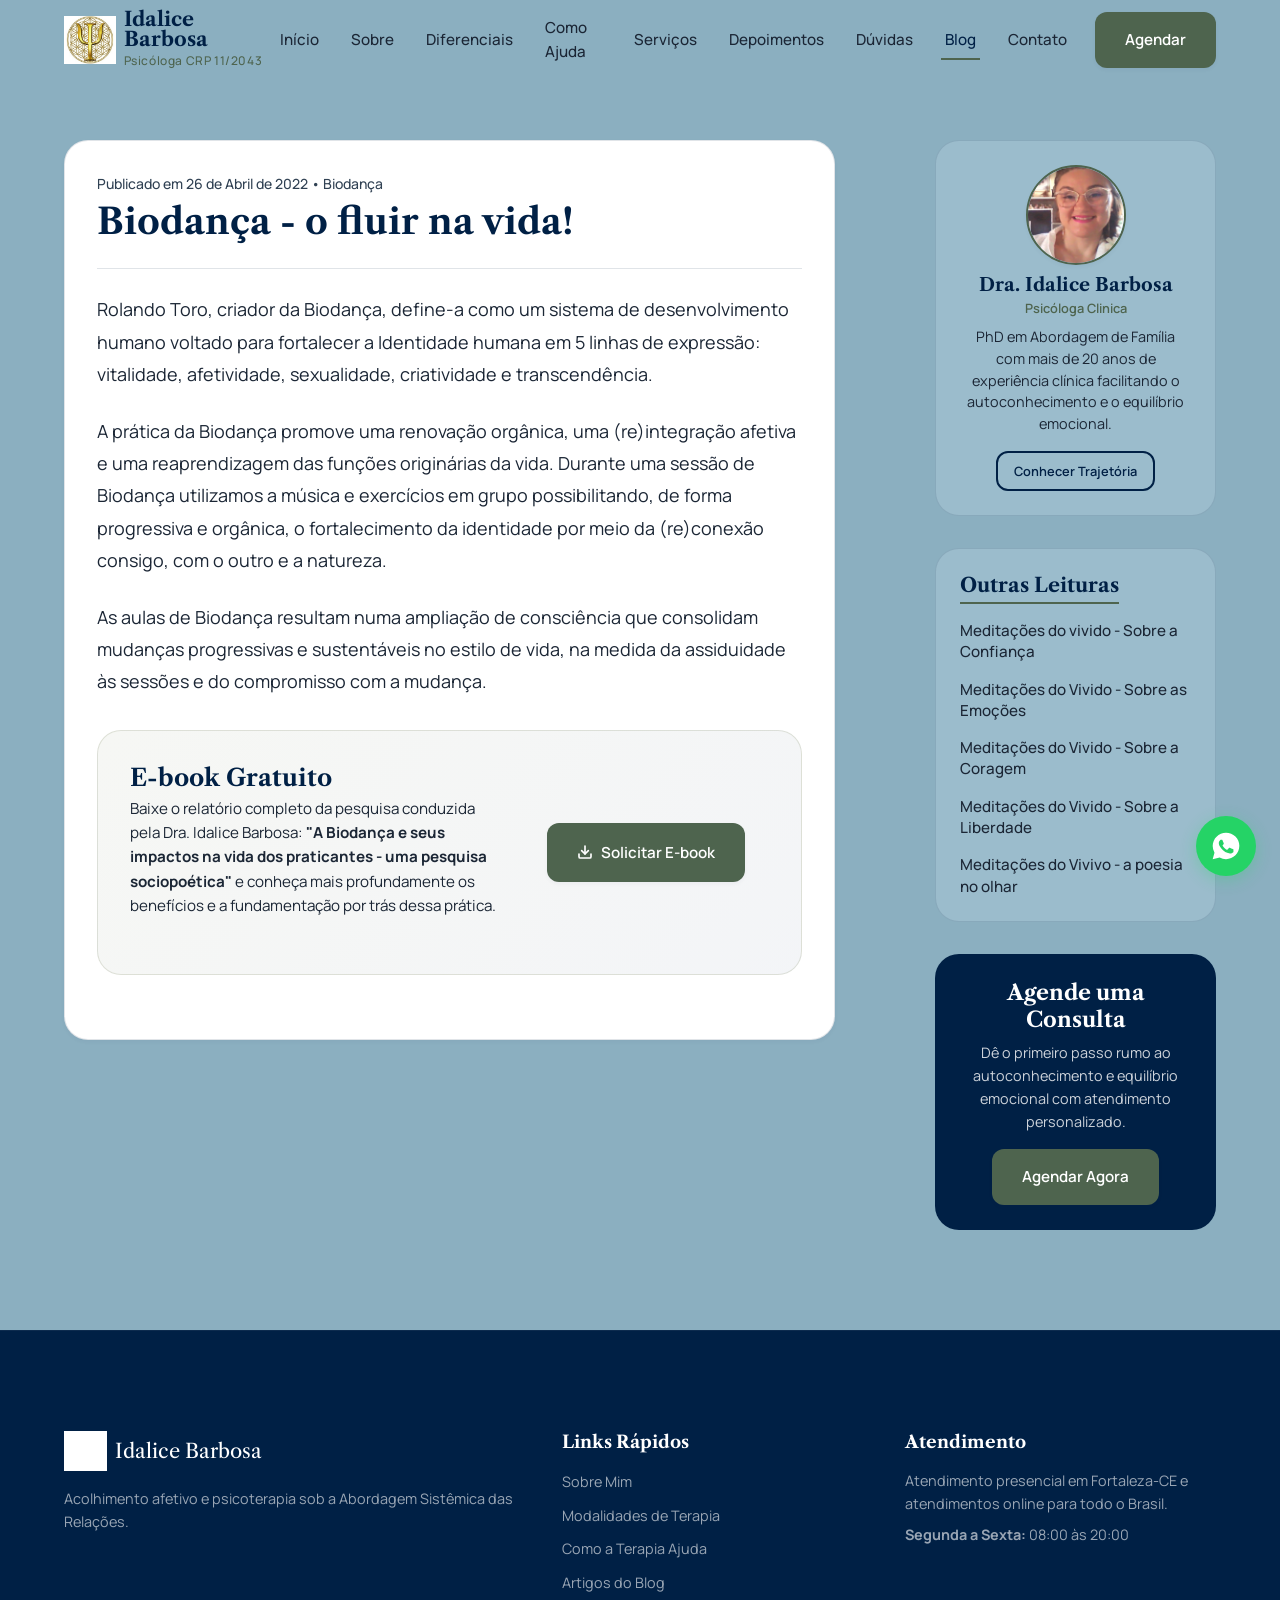
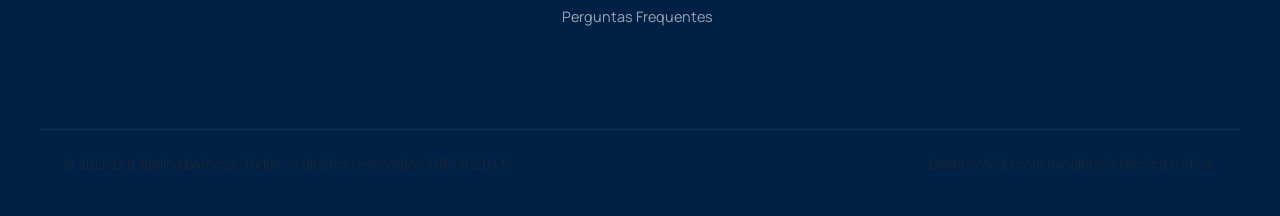
==== commit 896d4c37: "Change background color to Slate Blue pastel (#8BAFC0) and adjust contrast" ====
--- a/artigos/biodanca.html
+++ b/artigos/biodanca.html
@@ -32,7 +32,7 @@
       }
     }
     .article-body {
-      background-color: var(--color-bg-primary);
+      background-color: var(--color-card-bg);
       border-radius: var(--radius-lg);
       padding: var(--space-xl);
       box-shadow: var(--shadow-sm);
--- a/css/style.css
+++ b/css/style.css
@@ -21,25 +21,26 @@
   --c-primary-container:   #1a365d;
   --c-on-primary:          #ffffff;
   --c-on-secondary:        #ffffff;
-  --c-surface:             #f9f9ff;
-  --c-surface-low:         #f0f3ff;
-  --c-surface-container:   #e7eeff;
-  --c-surface-high:        #dee8ff;
+  --c-surface:             #8BAFC0;   /* Slate Blue pastel */
+  --c-surface-low:         #9BBCCC;   /* Lighter Slate Blue pastel */
+  --c-surface-container:   #AECCD9;
+  --c-surface-high:        #c2d9e3;
   --c-on-surface:          #111c2c;
-  --c-on-surface-variant:  #43474e;
-  --c-outline:             #74777f;
-  --c-outline-variant:     #c4c6cf;
+  --c-on-surface-variant:  #1b2635;
+  --c-outline:             #5f7285;
+  --c-outline-variant:     #a2b8c9;
 
   /* Legacy alias (keeps existing sections working) */
-  --color-bg-primary:      #ffffff;
-  --color-bg-secondary:    #f0f3ff;
+  --color-bg-primary:      #8BAFC0;   /* Slate Blue pastel (was #ffffff) */
+  --color-bg-secondary:    #9BBCCC;   /* Lighter Slate Blue pastel (was #f0f3ff) */
   --color-bg-dark:         #002045;
-  --color-bg-glass:        rgba(255, 255, 255, 0.85);
+  --color-bg-glass:        rgba(244, 247, 249, 0.9); /* High premium glass background */
   --color-text-dark:       #111c2c;
-  --color-text-medium:     #43474e;
-  --color-text-light:      #74777f;
+  --color-text-medium:     #1b2635;   /* Adjusted for WCAG AAA readability on Slate Blue */
+  --color-text-light:      #304153;   /* Adjusted for WCAG AAA readability on Slate Blue */
   --color-text-white:      #ffffff;
-  --border-color:          #c4c6cf;
+  --color-card-bg:         #ffffff;   /* Keep cards/components white and readable */
+  --border-color:          rgba(0, 32, 69, 0.12); /* Softer outline for cards */
   --border-glass:          rgba(0, 32, 69, 0.08);
   --ring-color:            hsla(218, 62%, 25%, 0.15);
 
@@ -449,7 +450,7 @@
   right: -100%;
   width: 280px;
   height: 100vh;
-  background-color: var(--color-bg-primary);
+  background-color: var(--color-card-bg);
   z-index: 1050;
   box-shadow: var(--shadow-xl);
   padding: 100px var(--space-lg) var(--space-xl) var(--space-lg);
@@ -508,7 +509,7 @@
   background:
     radial-gradient(circle at 10% 10%, rgba(0, 32, 69, 0.07) 0%, transparent 40%),
     radial-gradient(circle at 90% 90%, rgba(206, 230, 203, 0.45) 0%, transparent 40%),
-    radial-gradient(circle at 50% 50%, #f9f9ff 0%, rgba(231, 238, 255, 0.3) 100%);
+    radial-gradient(circle at 50% 50%, var(--color-bg-primary) 0%, var(--color-bg-secondary) 100%);
   padding-bottom: 64px; /* space for wave */
 }
 
@@ -1146,7 +1147,7 @@
   overflow: hidden;
   box-shadow: var(--shadow-lg);
   border: 1px solid var(--border-color);
-  background-color: var(--color-bg-primary);
+  background-color: var(--color-card-bg);
 }
 
 .services-img {
@@ -1205,7 +1206,7 @@
 }
 
 .accordion-item {
-  background-color: var(--color-bg-primary);
+  background-color: var(--color-card-bg);
   border: 1px solid var(--border-color);
   border-radius: var(--radius-md);
   overflow: hidden;
@@ -1331,7 +1332,7 @@
 }
 
 .testimonial-card {
-  background-color: var(--color-bg-primary);
+  background-color: var(--color-card-bg);
   border: 1px solid var(--border-color);
   border-radius: var(--radius-lg);
   padding: var(--space-xl);
@@ -1386,7 +1387,7 @@
   transform: translateY(-60%);
   width: 48px;
   height: 48px;
-  background-color: var(--color-bg-primary);
+  background-color: var(--color-card-bg);
   border: 1px solid var(--border-color);
   border-radius: var(--radius-full);
   display: flex;
@@ -1468,7 +1469,7 @@
 }
 /* Google Reviews Style Cards */
 .review-card {
-  background-color: var(--color-bg-primary);
+  background-color: var(--color-card-bg);
   border: 1px solid var(--border-color);
   border-radius: var(--radius-lg);
   padding: var(--space-xl);
@@ -1551,7 +1552,7 @@
    ========================================================================== */
 
 .blog-card {
-  background-color: var(--color-bg-primary);
+  background-color: var(--color-card-bg);
   border: 1px solid var(--border-color);
   border-radius: var(--radius-lg);
   overflow: hidden;
@@ -1749,7 +1750,7 @@
 }
 
 .contact-profile-card {
-  background-color: var(--color-bg-primary);
+  background-color: var(--color-card-bg);
   border: 1px solid var(--border-color);
   border-radius: var(--radius-lg);
   padding: var(--space-xl);
@@ -2015,7 +2016,7 @@
 }
 
 .modal-content {
-  background-color: var(--color-bg-primary);
+  background-color: var(--color-card-bg);
   border-radius: var(--radius-lg);
   max-width: 500px;
   width: 100%;
@@ -2077,6 +2078,7 @@
 .form-control {
   width: 100%;
   padding: 10px 14px;
+  background-color: var(--color-card-bg);
   border: 1px solid var(--border-color);
   border-radius: var(--radius-sm);
   font-size: 0.95rem;
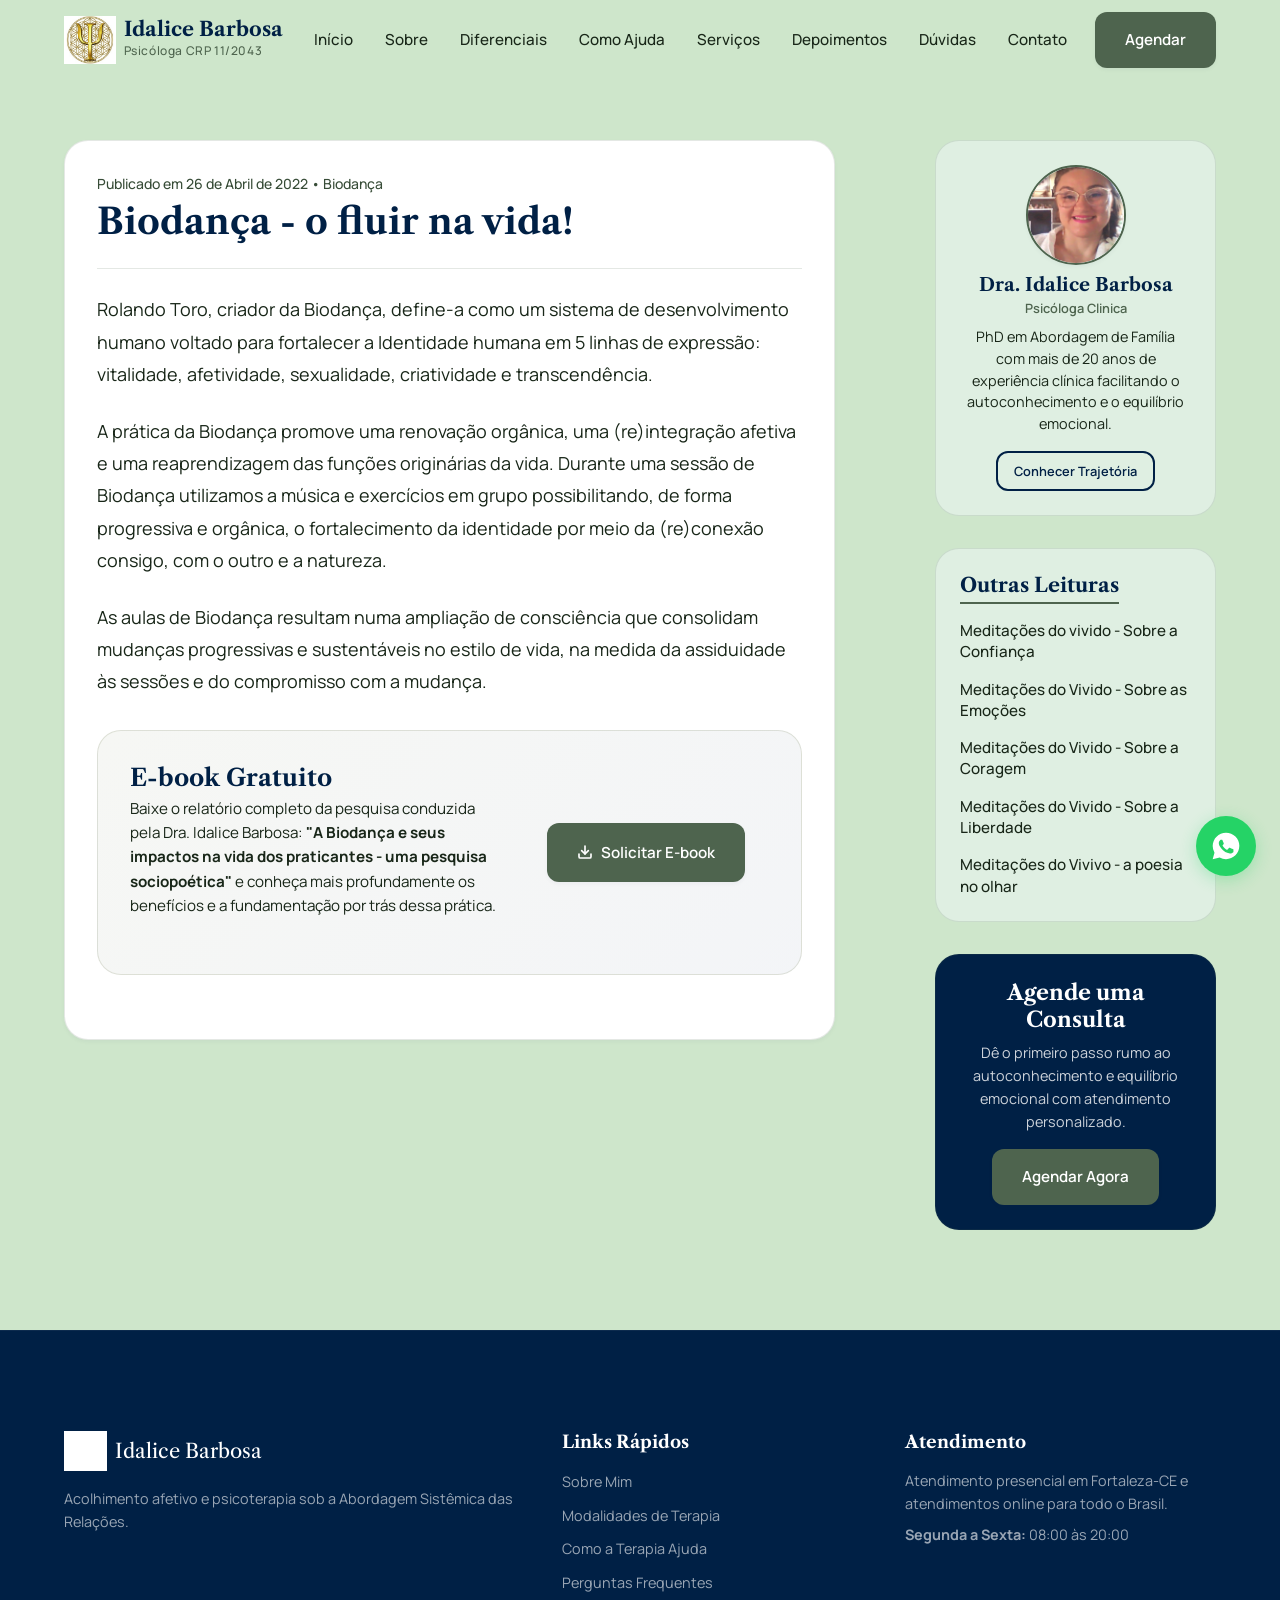
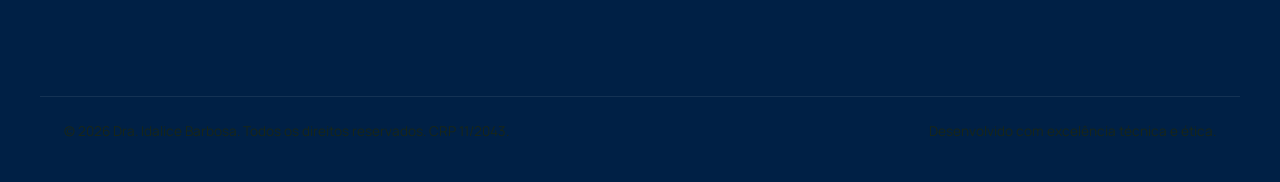
==== commit 80d51c52: "Atualiza conteudo, estrutura, FAQ e remove blog/constelacao" ====
--- a/artigos/biodanca.html
+++ b/artigos/biodanca.html
@@ -201,7 +201,6 @@
         <a href="../index.html#servicos" class="nav-link">Serviços</a>
         <a href="../index.html#depoimentos" class="nav-link">Depoimentos</a>
         <a href="../index.html#faq" class="nav-link">Dúvidas</a>
-        <a href="../index.html#blog" class="nav-link active">Blog</a>
         <a href="../index.html#contato" class="nav-link">Contato</a>
         <a href="#agendar" class="btn btn-accent open-modal-btn">Agendar</a>
       </nav>
@@ -223,7 +222,6 @@
       <a href="../index.html#servicos" class="mobile-nav-link">Serviços</a>
       <a href="../index.html#depoimentos" class="mobile-nav-link">Depoimentos</a>
       <a href="../index.html#faq" class="mobile-nav-link">Dúvidas</a>
-      <a href="../index.html#blog" class="mobile-nav-link active">Blog</a>
       <a href="../index.html#contato" class="mobile-nav-link">Contato</a>
       <a href="#agendar" class="btn btn-accent open-modal-btn" style="margin-top: var(--space-md);">Agendar Consulta</a>
     </nav>
@@ -313,7 +311,6 @@
           <li><a href="../index.html#sobre" class="footer-link">Sobre Mim</a></li>
           <li><a href="../index.html#servicos" class="footer-link">Modalidades de Terapia</a></li>
           <li><a href="../index.html#como-ajuda" class="footer-link">Como a Terapia Ajuda</a></li>
-          <li><a href="../index.html#blog" class="footer-link">Artigos do Blog</a></li>
           <li><a href="../index.html#faq" class="footer-link">Perguntas Frequentes</a></li>
         </ul>
       </div>
@@ -365,9 +362,8 @@
             <label for="form-service" class="form-label">Serviço de Interesse *</label>
             <select id="form-service" class="form-control" required>
               <option value="" disabled selected>Selecione um serviço</option>
-              <option value="Terapia particular">Terapia particular (Fortaleza ou Online)</option>
+              <option value="Psicoterapia Individual">Psicoterapia Individual (Presencial ou Online)</option>
               <option value="Conflito Familiar em foco">Conflito Familiar em foco</option>
-              <option value="Constelação Familiar">Constelação Familiar</option>
               <option value="Dúvidas gerais">Outros serviços / Dúvidas</option>
             </select>
           </div>
--- a/css/style.css
+++ b/css/style.css
@@ -21,26 +21,26 @@
   --c-primary-container:   #1a365d;
   --c-on-primary:          #ffffff;
   --c-on-secondary:        #ffffff;
-  --c-surface:             #8BAFC0;   /* Slate Blue pastel */
-  --c-surface-low:         #9BBCCC;   /* Lighter Slate Blue pastel */
-  --c-surface-container:   #AECCD9;
-  --c-surface-high:        #c2d9e3;
-  --c-on-surface:          #111c2c;
-  --c-on-surface-variant:  #1b2635;
-  --c-outline:             #5f7285;
-  --c-outline-variant:     #a2b8c9;
+  --c-surface:             #cee6cb;   /* Verde sage claro / Sage Green pastel */
+  --c-surface-low:         #dfefe2;   /* Lighter Sage Green pastel */
+  --c-surface-container:   #b8dcb4;
+  --c-surface-high:        #a6cca2;
+  --c-on-surface:          #002045;
+  --c-on-surface-variant:  #182618;
+  --c-outline:             #4e644e;
+  --c-outline-variant:     #cee6cb;
 
   /* Legacy alias (keeps existing sections working) */
-  --color-bg-primary:      #8BAFC0;   /* Slate Blue pastel (was #ffffff) */
-  --color-bg-secondary:    #9BBCCC;   /* Lighter Slate Blue pastel (was #f0f3ff) */
+  --color-bg-primary:      #cee6cb;   /* Verde sage claro / Sage Green pastel */
+  --color-bg-secondary:    #dfefe2;   /* Lighter Sage Green pastel */
   --color-bg-dark:         #002045;
-  --color-bg-glass:        rgba(244, 247, 249, 0.9); /* High premium glass background */
-  --color-text-dark:       #111c2c;
-  --color-text-medium:     #1b2635;   /* Adjusted for WCAG AAA readability on Slate Blue */
-  --color-text-light:      #304153;   /* Adjusted for WCAG AAA readability on Slate Blue */
+  --color-bg-glass:        rgba(244, 248, 243, 0.9); /* Premium white-sage glass background */
+  --color-text-dark:       #002045;
+  --color-text-medium:     #182618;   /* Adjusted for WCAG AAA readability on Sage Green */
+  --color-text-light:      #374c37;   /* Adjusted for WCAG AAA readability on Sage Green */
   --color-text-white:      #ffffff;
   --color-card-bg:         #ffffff;   /* Keep cards/components white and readable */
-  --border-color:          rgba(0, 32, 69, 0.12); /* Softer outline for cards */
+  --border-color:          rgba(78, 100, 78, 0.15); /* Softer outline matching Sage Green */
   --border-glass:          rgba(0, 32, 69, 0.08);
   --ring-color:            hsla(218, 62%, 25%, 0.15);
 
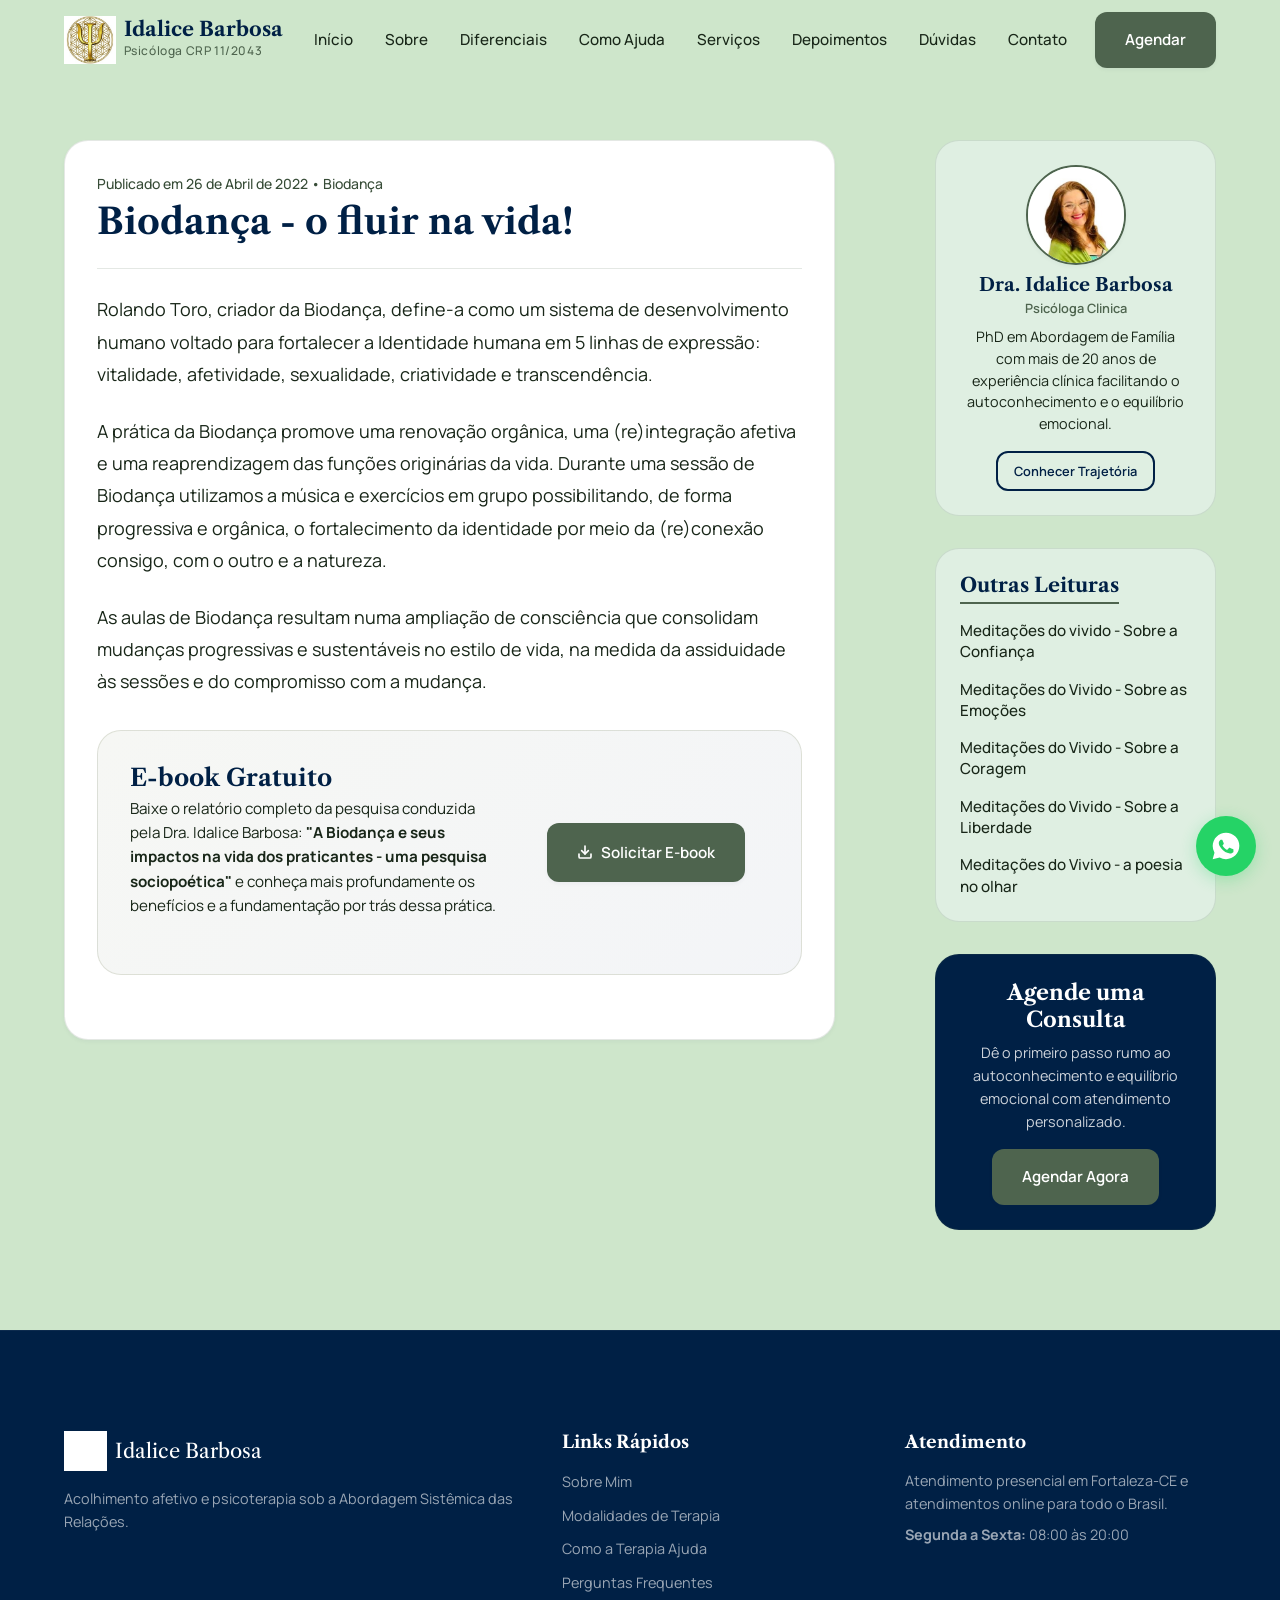
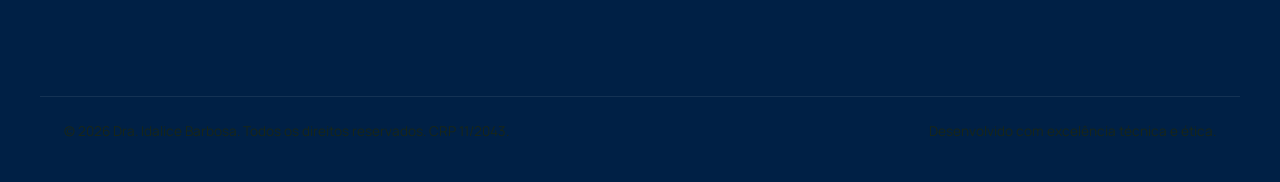
==== commit b898e0bc: "Substitui fotos do site pelas novas imagens de alta qualidade" ====
--- a/artigos/biodanca.html
+++ b/artigos/biodanca.html
@@ -263,7 +263,7 @@
       <aside class="sidebar">
         <!-- Profile Widget -->
         <div class="sidebar-widget sidebar-profile">
-          <img src="../assets/images/profile.png" alt="Dra. Idalice Barbosa" class="sidebar-profile-img">
+          <img src="../assets/images/about_profile.jpg" alt="Dra. Idalice Barbosa" class="sidebar-profile-img">
           <h4 class="sidebar-profile-name">Dra. Idalice Barbosa</h4>
           <div class="sidebar-profile-title">Psicóloga Clinica</div>
           <p class="sidebar-profile-desc">PhD em Abordagem de Família com mais de 20 anos de experiência clínica facilitando o autoconhecimento e o equilíbrio emocional.</p>
